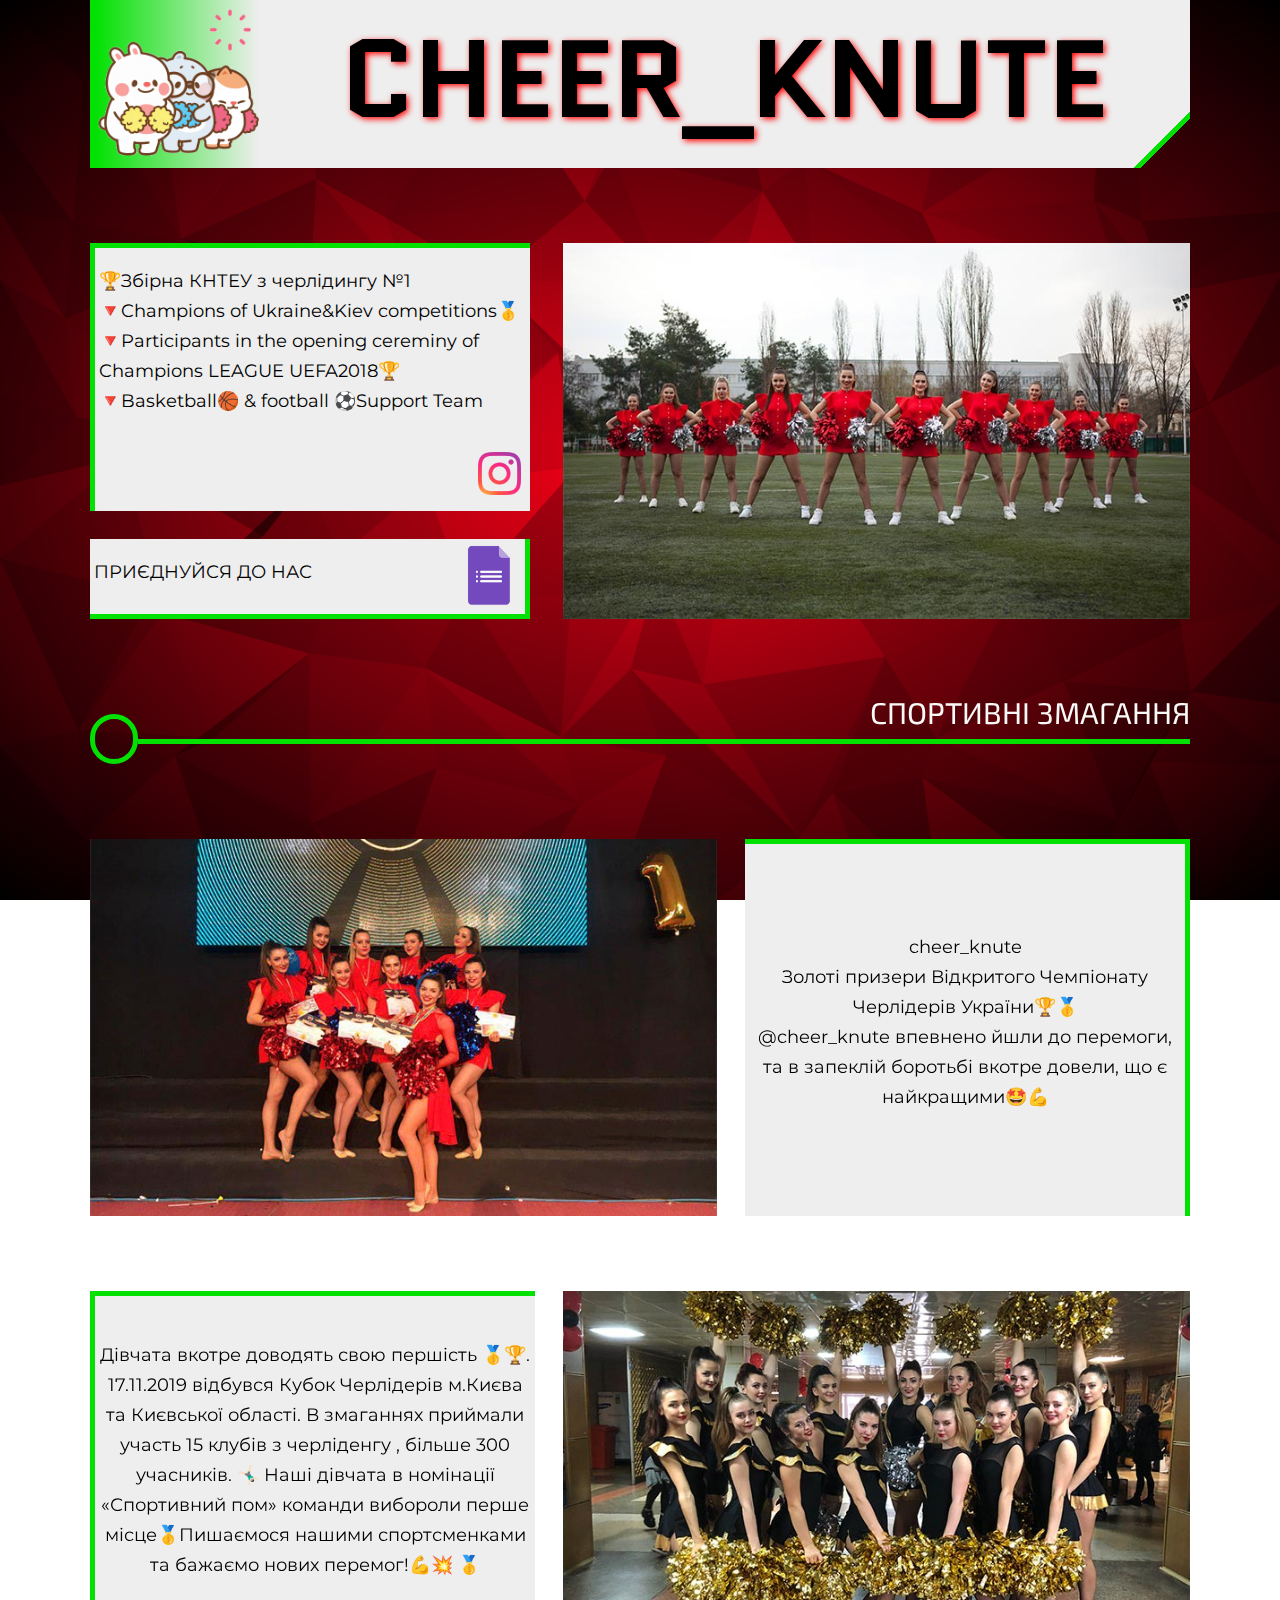
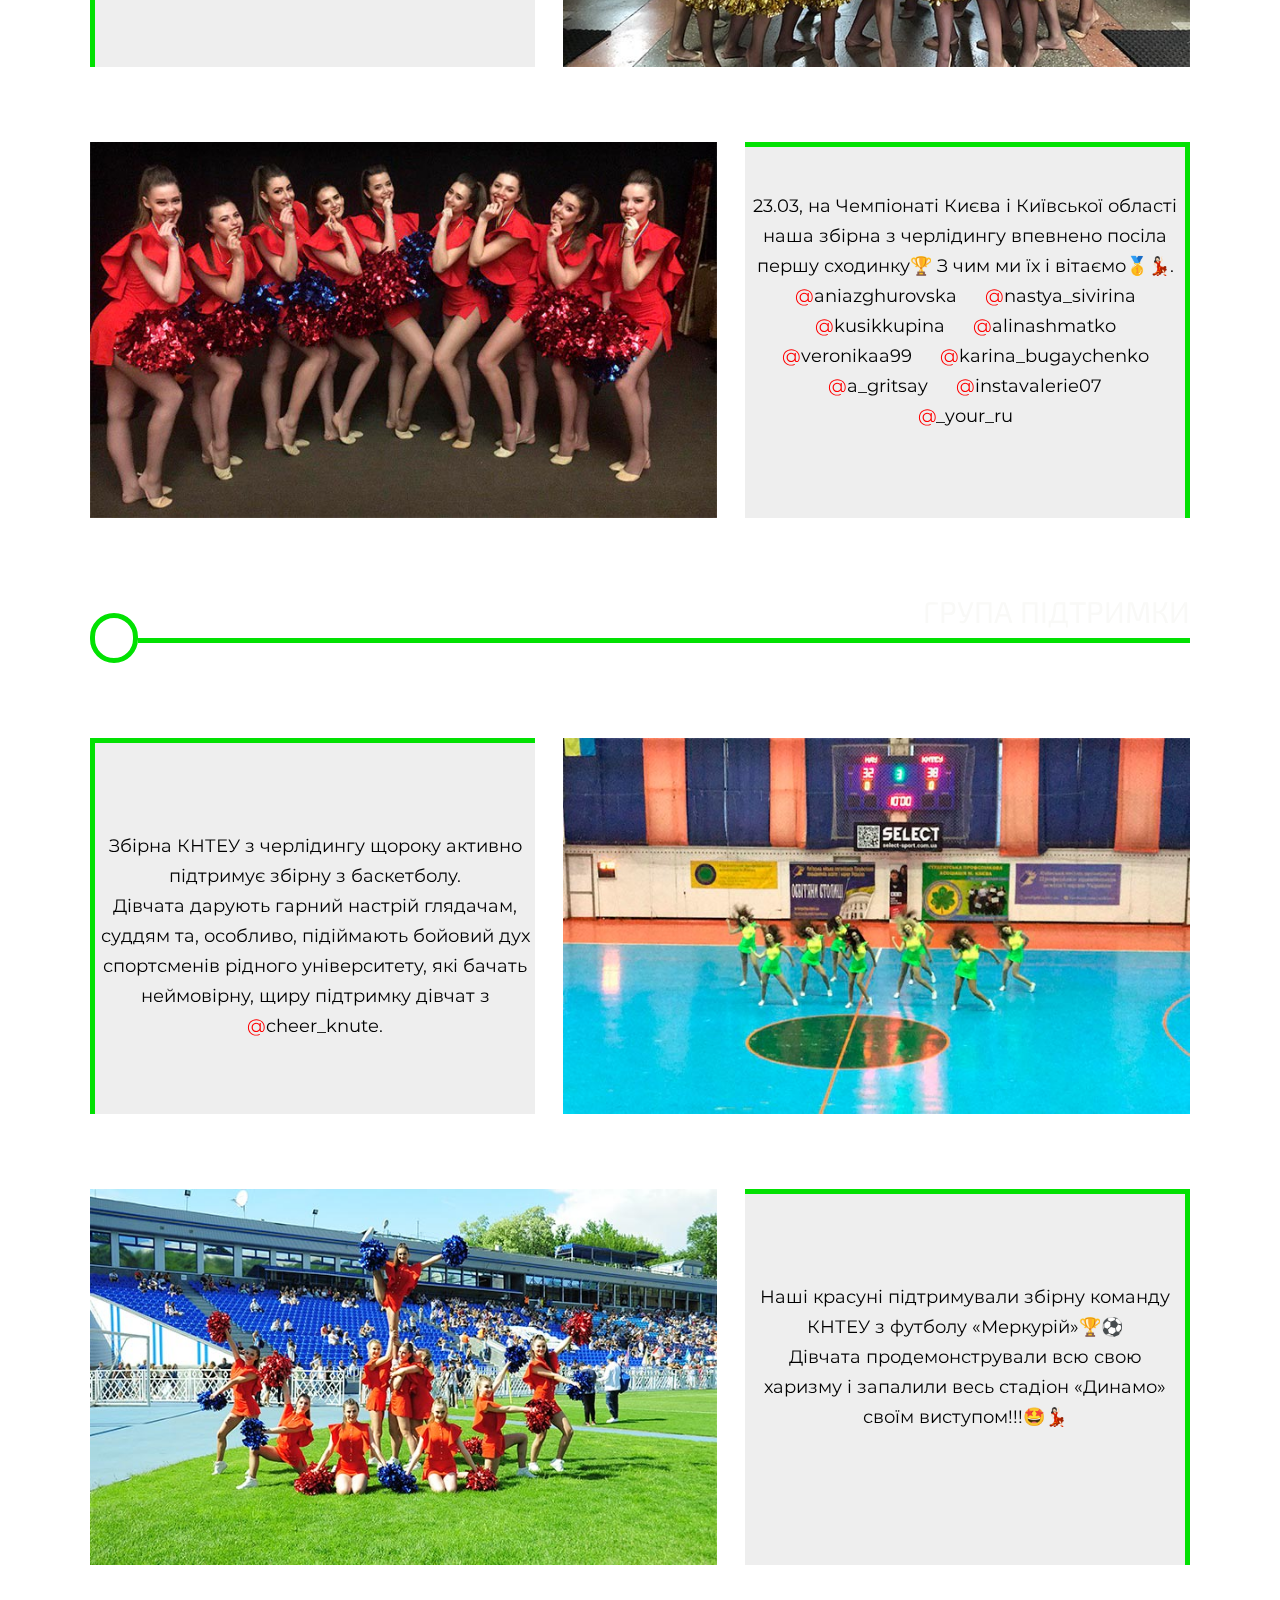
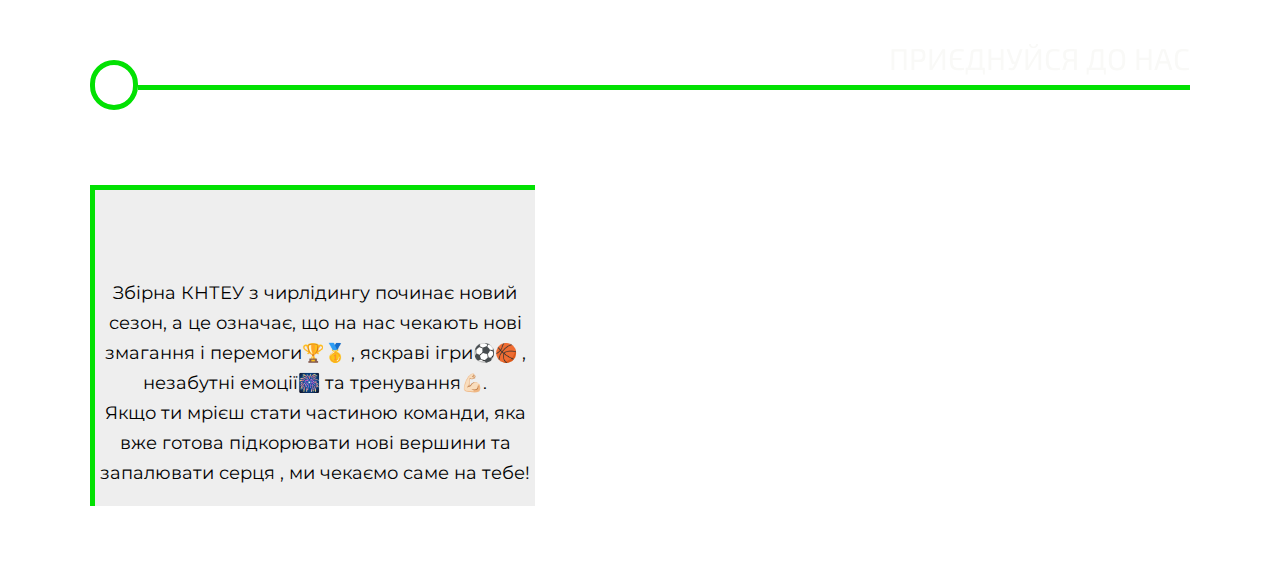
==== index.html @ d13c8599 "Update index.html" ====
<!DOCTYPE html>
<html lang="en">
<head>
	<meta charset="UTF-8">
	<meta name="google-site-verification" content="HFMZKlzNAzBSBNCeqhOWBqwsbDBRhV1eK3g7vl7eB6w" />
	<meta name="viewport" content="width=device-width" initial-scale=1.0 />
	<title> CHEER_KNUTE , черлідінг , група підтримки</title>
	<meta name="description" content="черлідінг,збірна команда з черлідингу, група підтримки, чемпіони України, вступ, набір в команду, навчання,сборная команда по черлидингу , группа поддержки , чемпионы украины , КНТЕУ , вступление , набор в команду , обучение">
	<link href="https://fonts.googleapis.com/css?family=Exo+2&display=swap" rel="stylesheet">
	<link href="https://fonts.googleapis.com/css?family=Quantico&display=swap" rel="stylesheet">
	<link href="https://fonts.googleapis.com/css?family=Montserrat&display=swap" rel="stylesheet">
	<link rel="shortcut icon" href="img/ico/1.ico" type="image/x-icon">
	<link rel="stylesheet" href="css/main.css">
	<script type="text/javascript" src="https://cdnjs.cloudflare.com/ajax/libs/jquery/3.4.1/jquery.min.js"></script>
        <script type="text/javascript" src="js/background.js" ></script>
</head>
<body>
	<div id="bg"></div>
	<div id="page-wrapper">	
		<div class="head b1">
			<div class="gif ">
				<img src="img/1/1.gif">
				<div class="test"  id="del">
					<img class="s_gif" src="img/1/2.gif">
					<div class="test2">
						<img class="s_gif2" src="img/1/3.gif">
						<div class="test3">
							<img class="s_gif3" src="img/1/4.gif">
							<div class="test4">
								<img class="s_gif4" src="img/1/5.gif">
								<div class="test5">
									<img class="s_gif5" src="img/1/6.gif">
									<div class="test6">
										<img class="s_gif6" onmouseover="win()" src="img/1/7.gif">
										<img class="s_gif7" src="img/1/1.png">
									</div>	
								</div>	
							</div>						
						</div>	
					</div>				
				</div>
			</div>
			<div class="logo ">
				<h1 class="log1">CHEER_KNUTE</h1>
			</div>
			<ul class="menu">
				<div class="men">
					<li><a href="#cheer">спортивні змагання</a></li>
				</div>
				<div class="men">
					<li><a href="#support">група підтримки</a></li>
				</div>
				<li><a href="photo.html">фото</a></li>
				<li><a href="video.html">відео</a></li>
				<li><a href="https://docs.google.com/forms/d/1g0aEWINcDtDyOgfII93LavyBerxRmYDkwA7ULFtMMhE/viewform?pli=1&edit_requested=true','_blank">приєднатися</a></li>
				<li>&#8195;&#8195;</li>
			</ul>
		</div>
		<div class="block1 b1 m1">
			<div class="insta b2"> 
				<div class="insta1 left" onclick="window.open('https://www.instagram.com/cheer_knute/','_blank')">
					<p class="text" style="text-align: left;">
						🏆Збірна КНТЕУ з черлідингу №1<br>
						🔻Champions of Ukraine&Kiev competitions🥇<br>
						🔻Participants in the opening cereminy of Champions LEAGUE UEFA2018🏆<br>
						🔻Basketball🏀 & football ⚽️Support Team<br>
					</p>
					<img class="insta_ico" src="img/ico/insta.ico">		
				</div>
				<div class="Join right1" onclick="window.open('https://docs.google.com/forms/d/1g0aEWINcDtDyOgfII93LavyBerxRmYDkwA7ULFtMMhE/viewform?pli=1&edit_requested=true','_blank')">
					<p class="text">
						ПРИЄДНУЙСЯ ДО НАС
					</p>
					<img class="google_ico" src="img/ico/google_form.ico">	
				</div>
			</div>
			<div class="wrapper">
				<ul id="sb-slider1"  class="sb-slider">
					<li>
						<img src="img/2/1-min.jpg" />
					</li>
					<li>
						<img src="img/2/2-min.jpg" />
					</li>
					<li>
						<img src="img/2/3-min.jpg" />
					</li>
					<li>
						<img src="img/2/4-min.jpg" />
					</li>
					<li>
						<img src="img/2/5-min.jpg" />
					</li>
				</ul>
			</div>
		</div>
		<div class="line b1 " id="cheer">
			<div class="circle"></div>
			<div class="line1">спортивні змагання</div>
		</div>
		<div class="block2 b1 m1">			
			<div class="wrapper">
				<ul id="sb-slider2" class="sb-slider">
					<li>
						<img src="img/3/1-min.jpg" />
					</li>
					<li>
						<img src="img/3/2-min.jpg" />
					</li>
					<li>
						<img src="img/3/3-min.jpg" />
					</li>					
				</ul>
			</div>
			<div class="Ukraine b2 right">
				<p class="text">
					cheer_knute<br>
					Золоті призери Відкритого Чемпіонату Черлідерів України🏆🥇<br>
					@cheer_knute впевнено йшли до перемоги, та в запеклій 
					боротьбі вкотре довели, що є найкращими🤩💪
				</p>
			</div>
		</div>
		<div class="block3 b1 m1">
			<div class="Kyiv b2 left">
				<p class="text">
					Дівчата вкотре доводять свою першість 🥇🏆.
					17.11.2019 відбувся Кубок Черлідерів м.Києва 
					та Києвської області. В змаганнях приймали участь 
					15 клубів з черліденгу , більше 300 учасників. 🤸🏻‍♂️
					Наші дівчата в номінації «Спортивний пом» 
					команди вибороли перше місце🥇Пишаємося 
					нашими спортсменками та бажаємо нових перемог!💪💥 🥇
				</p>
			</div>
			<div class="wrapper">
				<ul id="sb-slider3" class="sb-slider">
					<li>
						<img src="img/4/1-min.jpg" />
					</li>
					<li>
						<img src="img/4/2-min.jpg" />
					</li>

				</ul>
			</div>
		</div>
		<div class="block4 b1 m1">		
			<div class="wrapper">
				<ul id="sb-slider4" class="sb-slider">
					<li>
						<img src="img/5/1-min.jpg" />
					</li>
					<li>
						<img src="img/5/2-min.jpg" />
					</li>
					<li>
						<img src="img/5/3-min.jpg" />
					</li>	
					<li>
						<img src="img/5/4-min.jpg" />
					</li>					
				</ul>
			</div>
			<div class="Kyiv2 b2 right">
				<p class="text">
					23.03, на Чемпіонаті Києва і Київської області 
					наша збірна з черлідингу впевнено посіла
					першу сходинку🏆 З чим ми їх і вітаємо🥇💃🏻.<br>
					<a href="https://www.instagram.com/aniazghurovska/"target="_blank"><span class="sp_red">@</span>aniazghurovska</a>	&#8195;	
					<a href="https://www.instagram.com/nastya_sivirina/"target="_blank"><span class="sp_red">@</span>nastya_sivirina</a><br>
					<a href="https://www.instagram.com/kusikkupina/"target="_blank"><span class="sp_red">@</span>kusikkupina</a>	&#8195;	
					<a href="https://www.instagram.com/alinashmatko/"target="_blank"><span class="sp_red">@</span>alinashmatko</a><br>
					<a href="https://www.instagram.com/veronikaa99/"target="_blank"><span class="sp_red">@</span>veronikaa99</a>	&#8195;	
					<a href="https://www.instagram.com/karina_bugaychenko/"target="_blank"><span class="sp_red">@</span>karina_bugaychenko</a><br>
					<a href="https://www.instagram.com/a_gritsay/"target="_blank"><span class="sp_red">@</span>a_gritsay</a>	&#8195;
					<a href="https://www.instagram.com/instavalerie07/"target="_blank"><span class="sp_red">@</span>instavalerie07</a><br>
					<a href="https://www.instagram.com/_your_ru/"target="_blank"><span class="sp_red">@</span>_your_ru</a> 
				</p>
			</div>
		</div>
		<div class="line b1" id="support">
			<div class="circle"></div>
			<div class="line1">ГРУПА ПІДТРИМКИ</div>
		</div>
		<div class="block5 b1 m1">
			<div class="Support1 b2 left">
				<p class="text">
					Збірна КНТЕУ з черлідингу щороку активно
					підтримує збірну з баскетболу. <br>Дівчата дарують
					гарний настрій глядачам, суддям та, особливо, 
					підіймають бойовий дух спортсменів рідного
					університету, які бачать неймовірну, 
					щиру підтримку дівчат  з <a href="https://www.instagram.com/cheer_knute/"target="_blank"><span class="sp_red">@</span>cheer_knute</a>.
				</p>
			</div>
			<div class="wrapper">
				<ul id="sb-slider5" class="sb-slider">
					<li>
						<img src="img/6/1-min.jpg" />
					</li>
					<li>
						<img src="img/6/2-min.jpg" />
					</li>
					<li>
						<img src="img/6/3-min.jpg" />
					</li>					
				</ul>
			</div>
		</div>
		<div class="block6 b1 m1">		
			<div class="wrapper">
				<ul id="sb-slider6" class="sb-slider">
					<li>
						<img src="img/7/1-min.jpg" />
					</li>
					<li>
						<img src="img/7/2-min.jpg" />
					</li>
					<li>
						<img src="img/7/3-min.jpg" />
					</li>	
					<li>
						<img src="img/7/4-min.jpg" />
					</li>
					<li>
						<img src="img/7/5-min.jpg" />
					</li>				
				</ul>
			</div>
			<div class="Support2 b2 right">
				<p class="text">
					Наші красуні підтримували збірну
					команду КНТЕУ з футболу «Меркурій»🏆⚽️<br>
					Дівчата продемонстрували всю свою
					харизму і запалили весь стадіон «Динамо» 
					своїм виступом!!!🤩💃🏻
				</p>
			</div>
		</div>
		<div class="line b1">
			<div class="circle"></div>
			<div class="line1">ПРИЄДНУЙСЯ ДО НАС</div>
		</div>
		<div class="block7 b1 m1">
			<div class="Join1 b2 left" onclick="window.open('https://docs.google.com/forms/d/1g0aEWINcDtDyOgfII93LavyBerxRmYDkwA7ULFtMMhE/viewform?pli=1&edit_requested=true','_blank')">
				<p class="text">
					Збірна КНТЕУ з чирлідингу починає новий сезон, 
					а це означає, що на нас чекають нові змагання і перемоги🏆🥇 ,
					яскраві ігри⚽️🏀 , незабутні емоції🎆 та тренування💪🏻.<br>
					Якщо ти мрієш стати частиною команди, яка вже готова
					підкорювати нові вершини та запалювати серця ,
					ми чекаємо саме на тебе!
				</p>
			</div>
			<div class="wrapper">
				<ul id="sb-slider7" class="sb-slider">
					<li>
						<img src="img/8/1-min.jpg" />
					</li>
					<li>
						<img src="img/8/2-min.jpg" />
					</li>
					<li>
						<img src="img/8/3-min.jpg" />
					</li>	
					<li>
						<img src="img/8/4-min.jpg" />
					</li>
					<li>
						<img src="img/8/5-min.jpg" />
					</li>				
				</ul>
			</div>
		</div>	
	</div>		
	<script type="text/javascript" src="js/modernizr.custom.46884.js"></script>
	<script type="text/javascript" src="js/jquery.slicebox.js"></script>
	<script src="js/main.js"></script>
	<script type="text/javascript">
										$(document).ready(function(){
											$(".men").on("click","a", function (event) {
												event.preventDefault();
												var id  = $(this).attr('href'),
												top = $(id).offset().top;
												$('body,html').animate({scrollTop: top}, 1000);
											});
										});
									</script>
       <script type="text/javascript">
		var del = document.getElementById("del");
		if(document.documentElement.clientWidth<1000){		
			del.parentNode.removeChild(del);
		}
		window.onresize = function(){
			onResize();
			if(document.documentElement.clientWidth<1000){		
				del.parentNode.removeChild(del);
			}
		}
		function win(){
			setTimeout("del.parentNode.removeChild(del)",2500);
		}
	</script>
</body> 
</html>
---- css/main.css ----
.sb-slider{
	margin: 0px auto;
	position: relative;
	overflow: hidden;
	width: 100%;
	list-style-type: none;
	padding: 0;
}
.sb-slider li{
	margin: 0;
	padding: 0;
	display: none;
}
.sb-slider img {
	max-width: 100%;
	display: block;
}
.sb-perspective {
	position: relative;
}
.sb-perspective > div {
	position: absolute;
	-webkit-transform-style: preserve-3d;
	-moz-transform-style: preserve-3d;
	-o-transform-style: preserve-3d;
	-ms-transform-style: preserve-3d;
	transform-style: preserve-3d;
	
}
.sb-side {
	margin: 0;
	display: block;
	position: absolute;
	-webkit-transform-style: preserve-3d;
	-moz-transform-style: preserve-3d;
	-o-transform-style: preserve-3d;
	-ms-transform-style: preserve-3d;
	transform-style: preserve-3d;
}

body,html{
	padding: 0;
	margin: 0;
	scroll-behavior: smooth; 
	user-select: none;
}
#bg{
	z-index: 1;
	position: fixed;
	height: 100vh;
	background: -webkit-radial-gradient(center, ellipse, #fb0018 0%, #000 100%);
	background: radial-gradient(ellipse at center, #fb0018 0%, #000 100%);
	overflow: hidden;
}
#page-wrapper{
	position: relative;
	z-index: 2;
	margin: 0 auto;
	width: 100%;
	max-width: 1100px;	
}
.head{
	position: relative;
}
.menu {
	line-height: 10px;
	display: flex;
	justify-content:space-around;
	align-items: center;
	background:linear-gradient(-45deg, transparent 35px,#02e102 35px, #02e102 40px, #eee 0);
	border-left: 5px solid #02e102;
	position: absolute;
	visibility:hidden;
	left: 0;
	top: 94%;
	opacity: 0;
	z-index: 5;
	width: 96%;
	height: 35px;
	transform: perspective(600px) rotateX(-90deg);
	transform-origin: 0% 0%;
	transition: .5s ease-in-out;
}
.menu a{
	text-transform: uppercase;
	font-family: 'Exo 2', bold;
	font-size: 20px;
	background-image: linear-gradient(currentColor, currentColor);
	background-position: 0% 100%;
	background-repeat: no-repeat;
	background-size: 0% 2px;
	transition: background-size .4s;
}
.menu a:hover,.menu a:focus{
	color: red;
	background-size: 100% 2px;
}
.head:hover .menu ,.head:focus .menu{
	visibility: visible;
	opacity: 1;
	transform: perspective(600px) rotateX(0deg);
}
.b1{
	display: flex;
	justify-content: space-between;
	margin-bottom: 75px;
}
.b2{
	background-color: #eee;
	width: 40%;
}
.wrapper{
	width: 57%;
}
.gif{
	position: relative;
	width: 15%;
	background:linear-gradient(90deg, #02e102, #eee);
	border-left: 5px solid #02e102;
}
.gif img{
	width: 100%;
}
.s_gif7{
	z-index: 10;
	top: -100%;
	left: 275%; 
	position: absolute;
	transform: scale(0.0);
	transition: 0.5s ease;
}
.s_gif{
	top:-100%;
	left: 75%; 
}
.s_gif2{
	top:3%;
	left: 330%; 
}
.s_gif3{
	top:40%;
	left: 550%; 
}
.s_gif4{
	top:32%;
	left: 200%; 
}
.s_gif5{
	z-index: 0;
	top:-5%;
	left: 465%; 
}
.s_gif6{
	top:-18%;
	left: 170%; 
}
.s_gif,.s_gif2,.s_gif3,.s_gif4,.s_gif5,.s_gif6{
	position: absolute;
	transform: scale(0.0);
	transition: 0.25s ease;
}
.test6:hover .s_gif7 {
	transform: scale(2);
	top: 100%;
	left: 275%; 
}
.test5:hover .s_gif6 {
	transform: scale(0.25);
}
.test4:hover .s_gif5 {
	transform: scale(0.4);
}
.test3:hover .s_gif4 {
	transform: scale(0.5);
}
.test2:hover .s_gif3 {
	transform: scale(0.7);
}
.test:hover .s_gif2 {
	transform: scale(0.6);
}
.gif:hover .s_gif {
	transform: scale(0.6);
	top:10%;
}
.log1{
	text-shadow: 2px 2px 6px red;
}
.logo{
	
	width: 85%;
	text-align: center;
	background:linear-gradient(-45deg, transparent 35px,#02e102 35px, #02e102 40px, #eee 0);
}
.logo h1{
	font-family: 'Quantico', bold;
	font-size: 110px;
	margin-top: 0pt;
	margin-bottom: 0pt;
}
.circle{
	margin-top: 20px;
	width: 40px;
	height: 40px;
	border-radius: 50px;
	border: 5px solid #02e102; 
}
.line1{
	text-transform: uppercase;
	text-align: right;
	font-family: 'Exo 2', medium;
	color: #f9f9f7;
	font-size: 30px;
	width: 100%;
	margin-bottom: 20px;
	border-bottom: 5px solid #02e102;
}
.insta{
	background-color: transparent;
	display: flex;
	flex-direction: column;
	justify-content: space-between;
	max-height: 376px;
}
.insta1{
	background-color: #eee;
	height: 70%;
}
.Join{
	background-color: #eee;
	height: 20%;
	display: flex;
	justify-content: space-between;
}
.Join:hover , .Join1:hover{
	cursor: url('../img/ico/1.png'),pointer;
}
.Join1,.Join,.insta1{
	cursor: pointer;
	position: relative;
}
.Join:after{
	content: '';
	position: absolute;
	border-bottom: 5px solid red;
	bottom: -5px;
	left: 0;
	right: 100%;
	transition: all 300ms;
}
.Join:hover:after ,.Join:focus:after{
	right: -5px;
}
.Join:before{
	content: '';
	position: absolute;
	border-left: 5px solid red;
	bottom: 100%;
	right: -5px;
	top:0;
	transition: all 300ms;
}
.Join:hover:before,.Join:focus:before{
	bottom: -5px;
}
.insta1:after,.Join1:after{
	content: '';
	position: absolute;
	border-bottom: 5px solid red;
	top: -5px;
	left: 100%;
	right: 0;
	transition: all 300ms;
}
.insta1:hover:after ,.insta1:focus:after,.Join1:hover:after,.Join1:focus:after{
	left: -5px;
}
.insta1:before,.Join1:before{
	content: '';
	position: absolute;
	border-left: 5px solid red;
	bottom: 0;
	left: -5px;
	top: 100%;
	transition: all 300ms;
}
.insta1:hover:before,.insta1:focus:before,.Join1:hover:before,.Join1:focus:before{
	top: -5px;
}
.left{
	border-top: 5px solid #02e102;
	border-left: 5px solid #02e102;
}
.right{
	border-top: 5px solid #02e102;
	border-right: 5px solid #02e102;
}
.right1{
	border-bottom: 5px solid #02e102;
	border-right: 5px solid #02e102;
}
.insta_ico{
	width: 10%;
	float: right;
	margin-top: 4%;
	margin-right: 2%;
}
.google_ico{
	width: 16%;
}
.Ukraine p,.Support1 p,.Support2 p,.Join1 p{
	margin-top: 20%;
}
.Kyiv2 p,.Kyiv p{
	margin-top: 10%;
}
.text{
	font-family: 'Montserrat' ,regular;
	font-size: 18px;
	line-height: 30px;
	margin-left: 1%;
	margin-right: 1%;
	text-align: center;
}
a{
	text-decoration: none;
	color: black;

}
a:hover,a:focus,.sp_red{
	color: red;
	background-size: 100% 1px;
}
ul {
	list-style: none; 
	margin-left: 0px;
	padding-left: 0px;
}
/*--------------photo----------------*/
.ph_top {
	margin-bottom: 40px;
}
.ph1 {
	display: flex;
	top: -35px;
}
.ph1 a{
	text-transform: uppercase;
	font-family: 'Exo 2', medium;
	color: #f9f9f7;
	font-size: 20px;
	background-image: linear-gradient(#02e102, #02e102);
	background-position: 0% 100%;
	background-repeat: no-repeat;
	background-size: 0% 2px;
	transition: background-size .4s;
}
.ph1 li{
	margin-right: 50px;
}
.ph1 a:hover,.ph1 a:focus{
	background-size: 100% 2px;
}
.full {
	position: fixed;
	left: 0;
	top: 0;
	width: 100%;
	height: 100%;
	z-index: 1;
}
.full .content {
	background-color: rgba(0,0,0,0.75) !important;
	height: 100%;
	width: 100%;
	display: flex;
}
.full .content img {
	left: 50%;
	transform: translate3d(0, 0, 0);
	animation: zoomin 1s ease;
	max-width: 100%;
	max-height: 75%;
	margin: auto;
}
.gallery {
	margin-bottom: 50px;
	display: grid;
	grid-column-gap: 8px;
	grid-row-gap: 8px;
	grid-template-columns: repeat(auto-fill, minmax(250px, 1fr));
}
.gallery img {
	transform: skew(-10deg);
	max-width: 100%;
	box-shadow: 0 0 16px #333;
	transition: all 1.5s ease;
}
.gallery img:hover,.gallery img:focus {
	box-shadow: 0 0 32px #333;
}
.gallery .content {
	padding: 4px;
}
.gallery .gallery-item {
	transition: grid-row-start 300ms linear;
	transition: transform 300ms ease;
	transition: all 0.25s ease;
	cursor: pointer;
}
.gallery .gallery-item:hover,.gallery .gallery-item:focus {
	transform: scale(1.1);
}
@media (max-width: 600px) {
	.gallery {
		grid-template-columns: repeat(auto-fill, minmax(40%, 1fr));
	}
}
@media (max-width: 400px) {
	.gallery .gallery-item:hover,.gallery .gallery-item:focus {
		transform: scale(1.0);
	}
	.gallery {
		grid-template-columns: repeat(auto-fill, minmax(50%, 1fr));
	}
	.gallery img {
		transform: skew(0deg);
	}
}
@keyframes zoomin {
	0% {
		max-width: 30%;
		transform: rotate(0deg);
		filter: blur(10px);
	}
	100% {
		max-width: 100%;
		transform: rotate(360deg);
	}
}
/*////////////////video//////////////////////*/

.gall{
	display: grid;
	grid-template-columns: 45% 45%;
	grid-column-gap: 9%;
	grid-row-gap: 9%;
	margin-bottom: 10%;
	margin-top: 9%;
}
.vid{
	margin-left: 2%;
	margin-right: 2%;
	width: 100%;
	position: relative;
}
.vid:before{
	content: '';
	position: absolute;
	background: #02e102;
	top: 1%;
	bottom: 1%;
	left: 0%;
	right: 0%;
	z-index: -1;
	transform: skew(2deg,2deg);
	transition: 0.25s ease;
}
.vid:hover:before,.vid:focus:before{
	top: -0.5%;
	bottom: -0.5%;
	left: -0.5%;
	right: -0.5%;
}
#bc_video{
	position: fixed;
	top:0;
	left: 0;
	z-index: 10;
	visibility: hidden;
	opacity: 0;
	width: 100vw;
	height: 100vh;
	background: rgb(0,0,0,.8);
	display: flex;
	justify-content: center;
	align-items: center;
	transition: 0.3s ease;
}
#bc_video video{
	width: 65vw;
	outline:none;
}
.pct{
	position: absolute;
	z-index: 4;
	top: 0%;
	left: 80%;
	width: 15%;
	opacity: 0;
	transform: scale(0,0);
	transition: 0.25s ease;
}
.vid:hover .pct,.vid:focus .pct{
	top: 0%;
	left:0%;
	transform:scale(1,1);
	opacity: 1;
}
.bc_post{
	position: absolute;
	top:0;
	left: 0;
	width: 100%;
	height: 100%;
	z-index: 3;
	background:linear-gradient(15deg ,#000 1vmax,transparent);
}
.dis{
	text-shadow: 0px 0px 5px #000;
	z-index: 4;
	margin-left: 1vmax;
	color: #02e102;
	text-transform: uppercase;
	font-family: 'Exo 2', bold;
	font-size: 24px;
	white-space: nowrap; 
	position: absolute;
	top:85%;
	text-align: left;
	transition: 0.25s ease;
	opacity: 1;
}
.vid:hover .dis,.vid:focus .dis{
	opacity: 0;
	top:0%;
}
.vid:hover .dis1,.vid:focus .dis1{
	opacity: 1;
	top:40%;
}
.dis1{
	opacity: 0;
	z-index: 4;
	margin-left: 1vmax;
	color: #02e102;
	text-transform: uppercase;
	font-family: 'Exo 2', bold;
	font-size: 36px;
	white-space: pre-line; 
	position: absolute;
	width: 95%;
	top:0%;
	text-align: center;
	transition: 0.25s ease;
}
.post{
	display: block;
	width: 100%;
}
.shd{
	width: 100%;
	height: 100%;
	background:rgb(0,0,0,.0);
	transition: 0.25s ease;
}
.vid:hover .shd,.vid:focus .shd{
	background:rgb(0,0,0,.7);
}

/*--------------------------------*/
@media (max-width: 1100px) {
	#page-wrapper{
		margin: 0 auto;
		width: 96%;
	}
	.logo h1{
		font-size: 100px;
	}
	.text{
		font-size: 16px;
	}
	.Ukraine p,.Support1 p,.Support2 p,.Join1 p {
		margin-top: 16%;
	}
	.insta_ico{
		width: 10%;
		float: right;
		margin-top: 2%;
		margin-right: 2%;
	}
	
	.menu a{
		font-size: 19px;
	}
	.ph1 {
		top: -30px;
	}
}
@media (max-width: 1020px) {
	.dis{
		font-size: 130%;
	}
	.ph1 li{
		margin-right: 45px;
	}
	.logo h1{
		font-size: 10vw;
	}
	.text{
		font-size: 12px;
	}
	.Ukraine p,.Support1 p,.Support2 p {
		margin-top: 10%;
	}
	.Join1 p {
		margin-top: 10%;
	}
	.insta_ico{
		width: 8%;
		float: right;
		margin-top: -8%;
	}
	.Kyiv2 p,.Kyiv p{
		margin-top: 5%;
	}
	.insta{
		height:auto;
	}
	.menu a{
		font-size: 18px;
	}
	.menu{
		width: 95%;
	}
}
@media (max-width: 920px) {
	.dis{
		font-size: 120%;
	}
	.dis1{
		font-size: 180%;
	}
	.menu{
		visibility: visible;
		opacity: 1;
		transform: perspective(600px) rotateX(0deg);
	}
	.menu a{
		font-size: 18px;
	}
}
@media (max-width: 820px) {
	.menu{
		width: 94%;
	}
	.dis{
		font-size: 110%;
	}
	.dis1{
		font-size: 160%;
	}

	.ph1 a{
		font-size: 18px;
	}
	.ph1 li{
		margin-right: 35px;
	}
	.insta{
		height:259px;
	}
	.menu a{
		font-size: 16px;
	}
}
@media (max-width: 768px) {
	.menu{
		top: 92%;
		width: 93%;
	}
	.gall{
		grid-template-columns: 85%;
		justify-content: center;
	}
	.dis{
		font-size: 185%;
	}
	.dis1{
		font-size: 250%;
	}
	.ph1 li{
		margin-right: 27px;
	}
	.text{
		font-size: 12px;
	}
	.google_ico{
		width: 10%;
	}
	.m1{
		flex-direction: column;
		margin-bottom: 25px;
	}
	.b2{
		width: 99%;
	}
	.insta{
		width: 100%;
	}
	.insta1,.b2{
		margin-bottom: 25px;
	}
	.wrapper{
		margin-bottom: 25px;
		width: 100%;
	}
	.insta_ico{
		width: 8%;
		float: right;
		margin-bottom: 1%;
		margin-right: 1%;
	}
	.Kyiv2 p,.Kyiv p{
		margin-top: 1%;
	}
	.Ukraine p,.Support1 p,.Support2 p {
		margin-top: 1%;
	}
	.Join1 p {
		margin-top: 1%;
	}
	.right{
		border-bottom:  5px solid #02e102;
		border-top: 0px ;
	}
}
@media (max-width: 650px) {
	.dis{
		font-size: 150%;
	}
	.dis1{
		font-size: 230%;
	}
	.menu{
		top: 88%;
		width: 92%;
	}
	.menu a{
		font-size: 12px;
		margin-right: 10px;
	}
}
@media (max-width: 530px) {
	.dis{
		font-size: 130%;
	}
	.dis1{
		font-size: 210%;
	}
	.menu{
		top: 88%;
		width: 90.5%;
	}
}
@media (max-width: 480px) {
	.dis{
		font-size: 110%;
	}
	.dis1{
		font-size: 190%;
	}
	.ph1 a{
		font-size: 14px;
	}
	.ph1 li{
		margin-right: 20px;
	}
	.menu a{
		font-size: 10px;
	}
	.menu{
		top: 87%;
		width: 90%;
	}
	.logo h1{
		font-size: 8vw;
	}
	.google_ico{
		width: 15%;
	}
	.line1{
		font-size: 20px;
	}
}
@media (max-width: 400px) {

	.dis{
		font-size: 90%;
	}
	.dis1{
		font-size: 150%;
	}
	.menu{
		top: 85%;
		width: 88%;
	}
}
::-webkit-scrollbar{
	width: 10px;
}
::-webkit-scrollbar-thumb{
	background:linear-gradient(transparent,#02e102,transparent);
}
::-webkit-scrollbar-thumb:hover{
	background:linear-gradient(transparent,red,transparent);
}
@media only screen and (-webkit-max-device-pixel-ratio: 0.75){
   .gif:hover .s_gif {
	transform: scale(0.0);
}
}
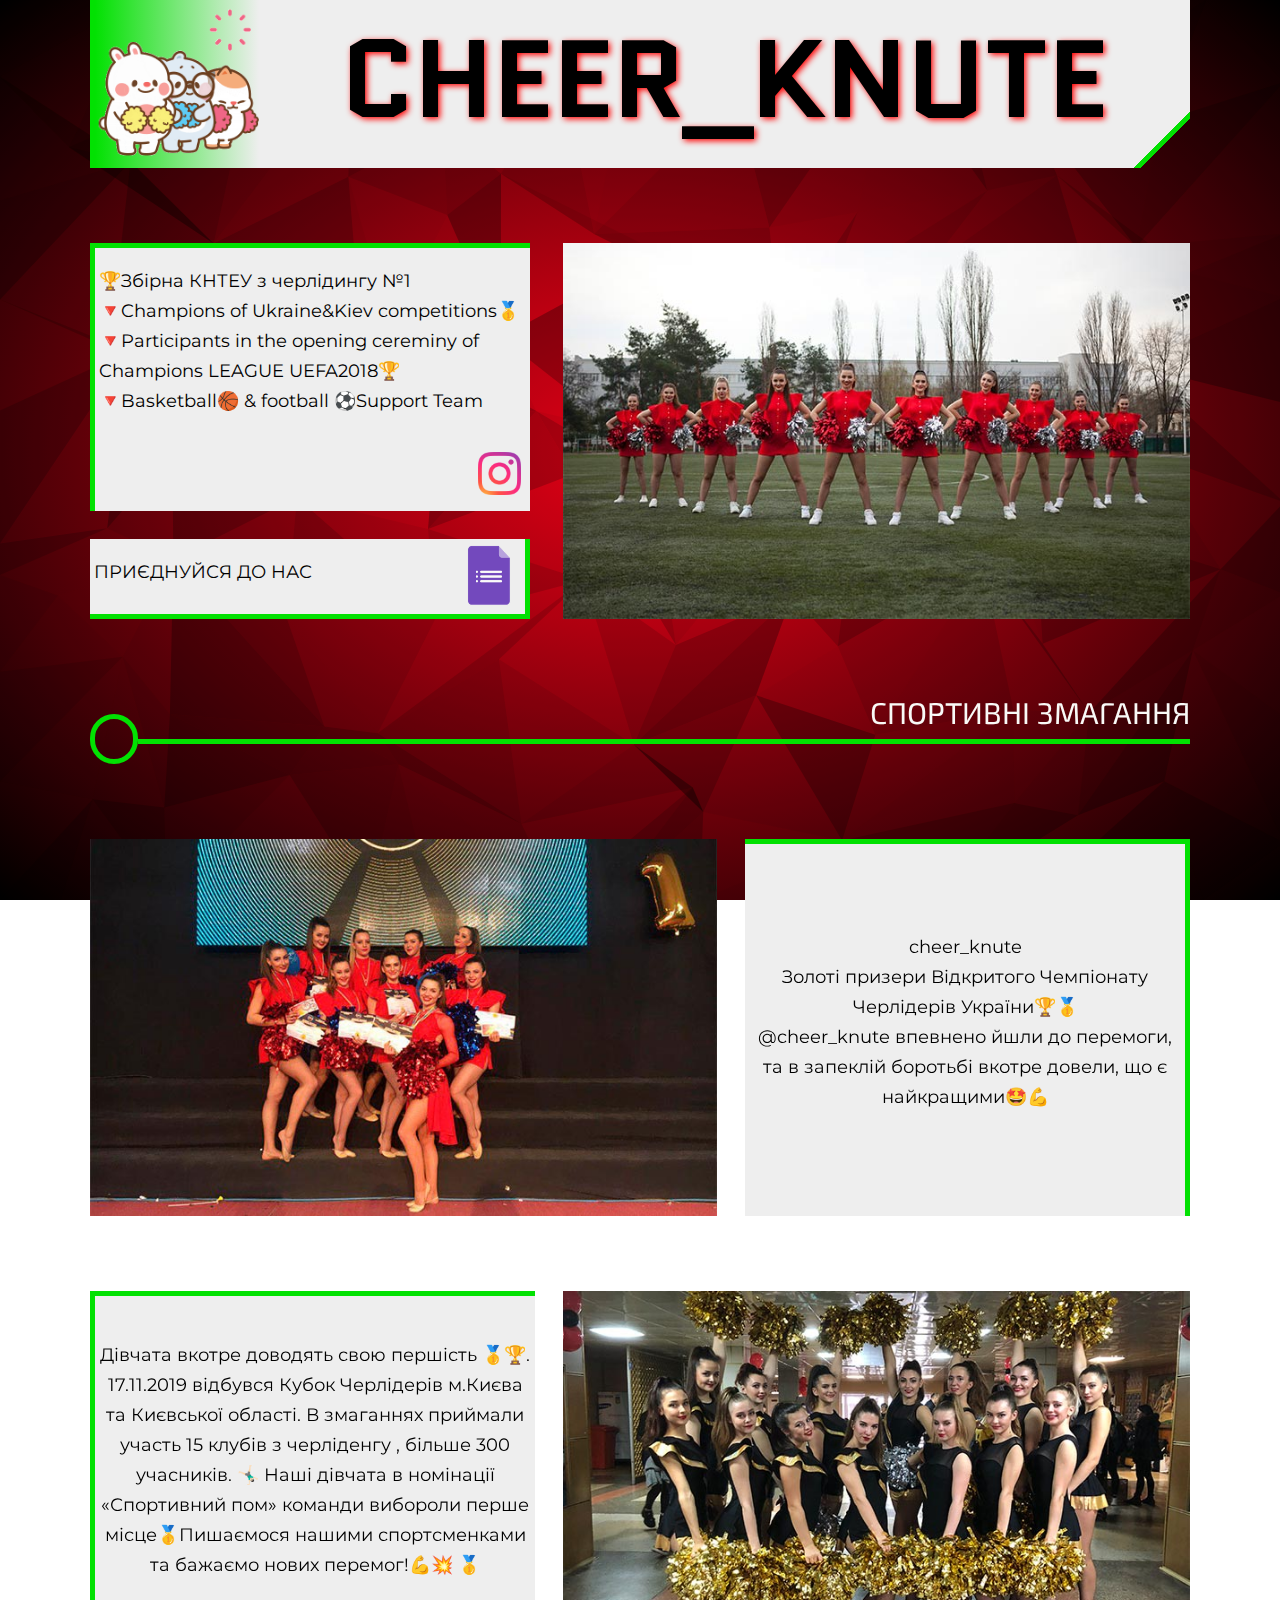
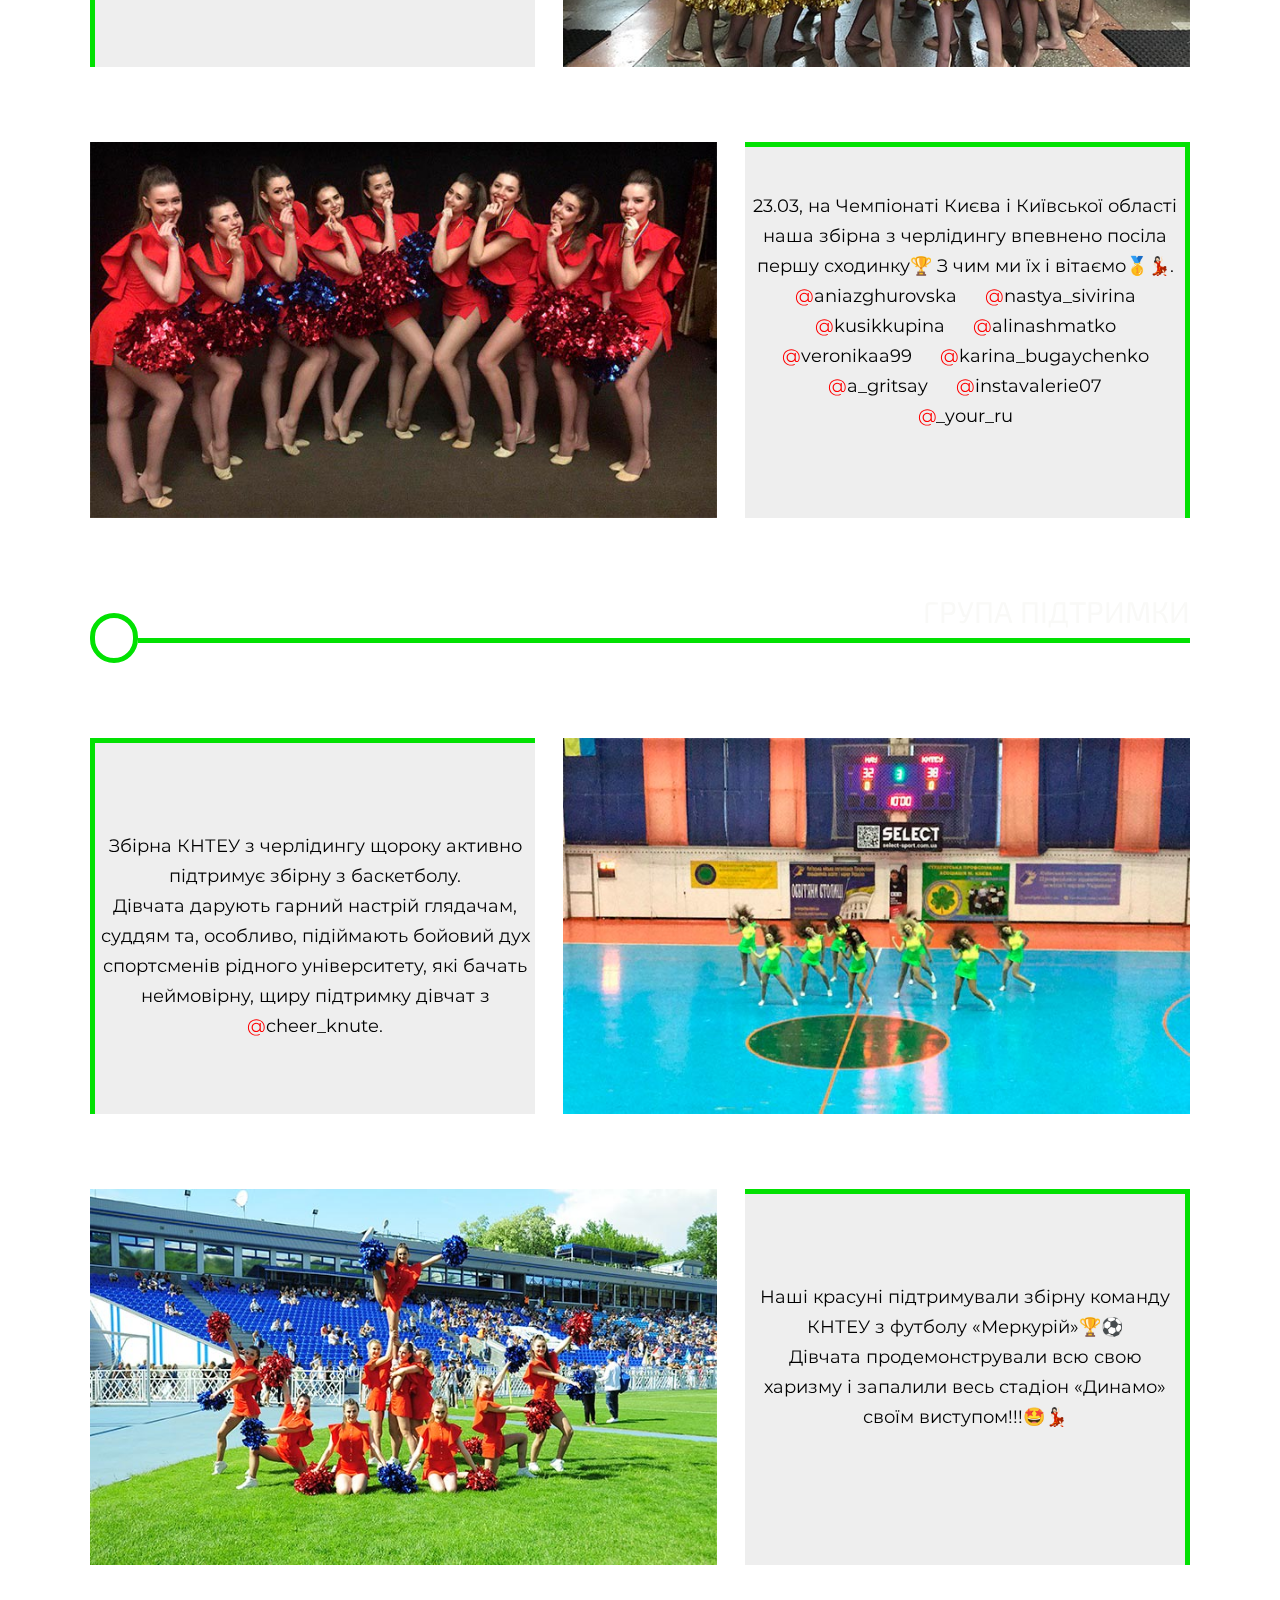
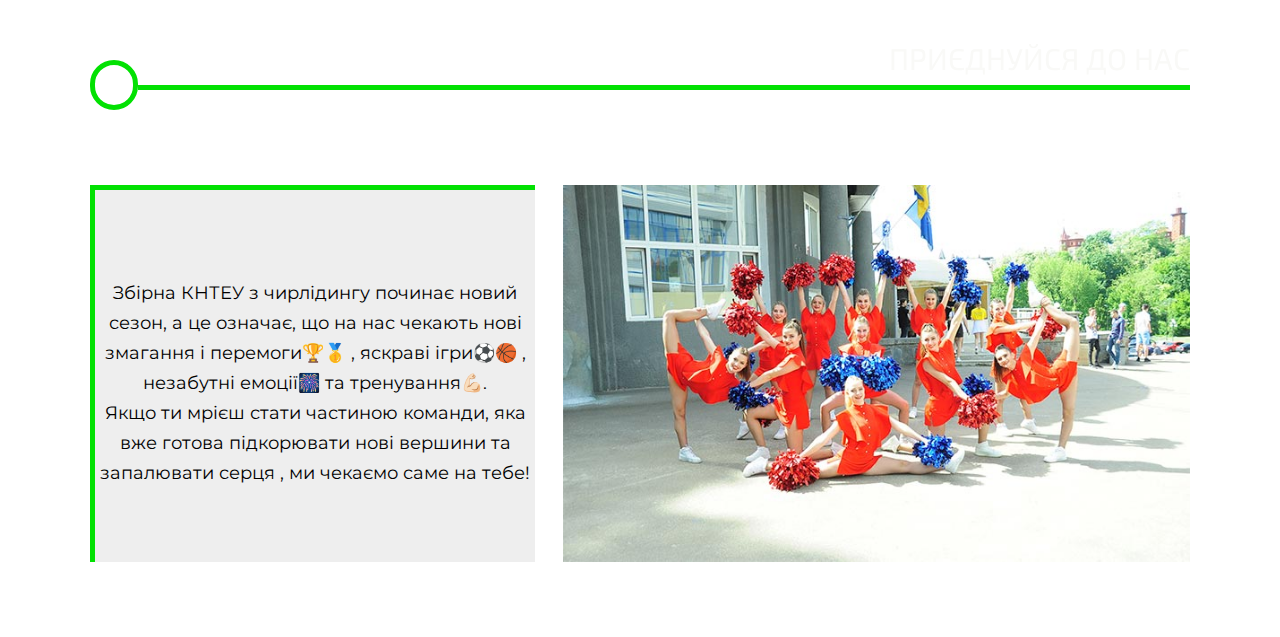
==== commit 74e5380e: "Update index.html" ====
--- a/index.html
+++ b/index.html
@@ -280,10 +280,13 @@
 	<script type="text/javascript">
 										$(document).ready(function(){
 											$(".men").on("click","a", function (event) {
-												event.preventDefault();
-												var id  = $(this).attr('href'),
-												top = $(id).offset().top;
-												$('body,html').animate({scrollTop: top}, 1000);
+												if(document.documentElement.clientWidth > 800){
+					event.preventDefault();
+					var id  = $(this).attr('href'),
+					top = $(id).offset().top;
+					
+					$('body,html').animate({scrollTop: top}, 1000);
+				}	
 											});
 										});
 									</script>
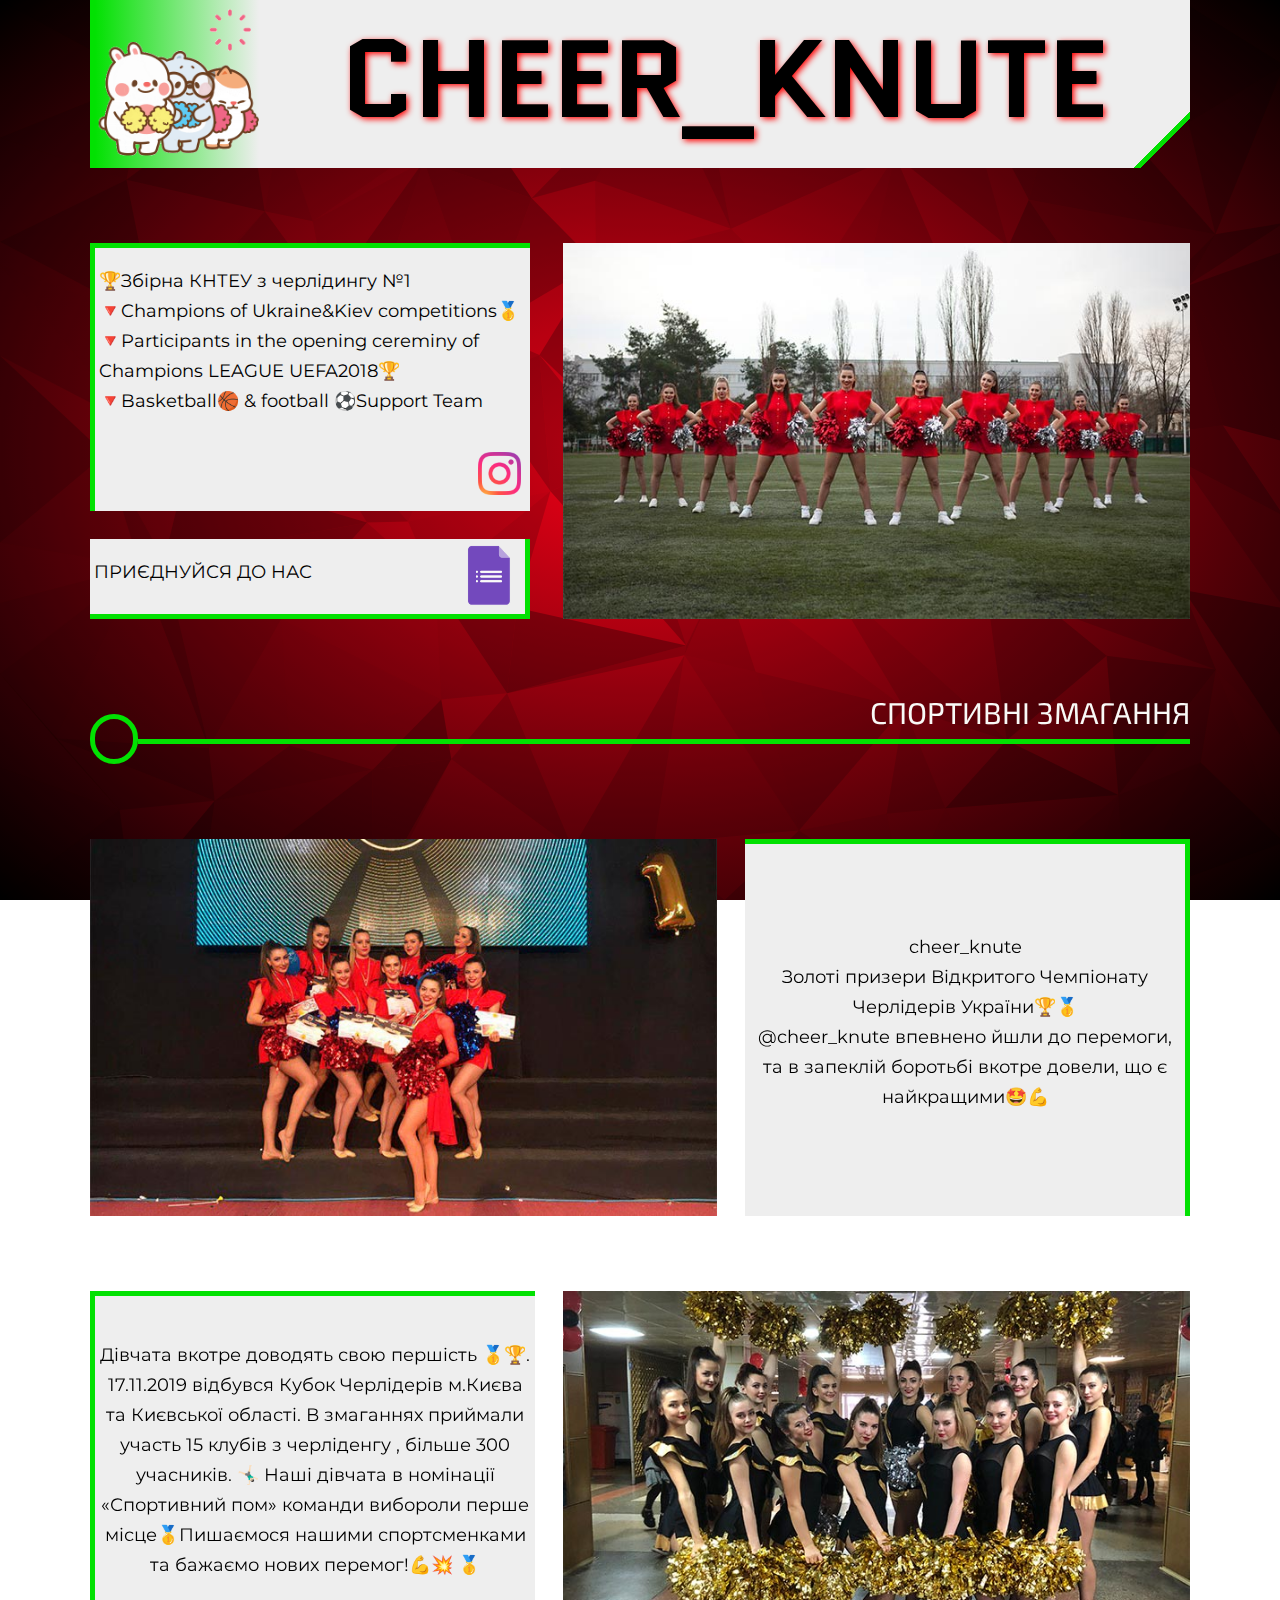
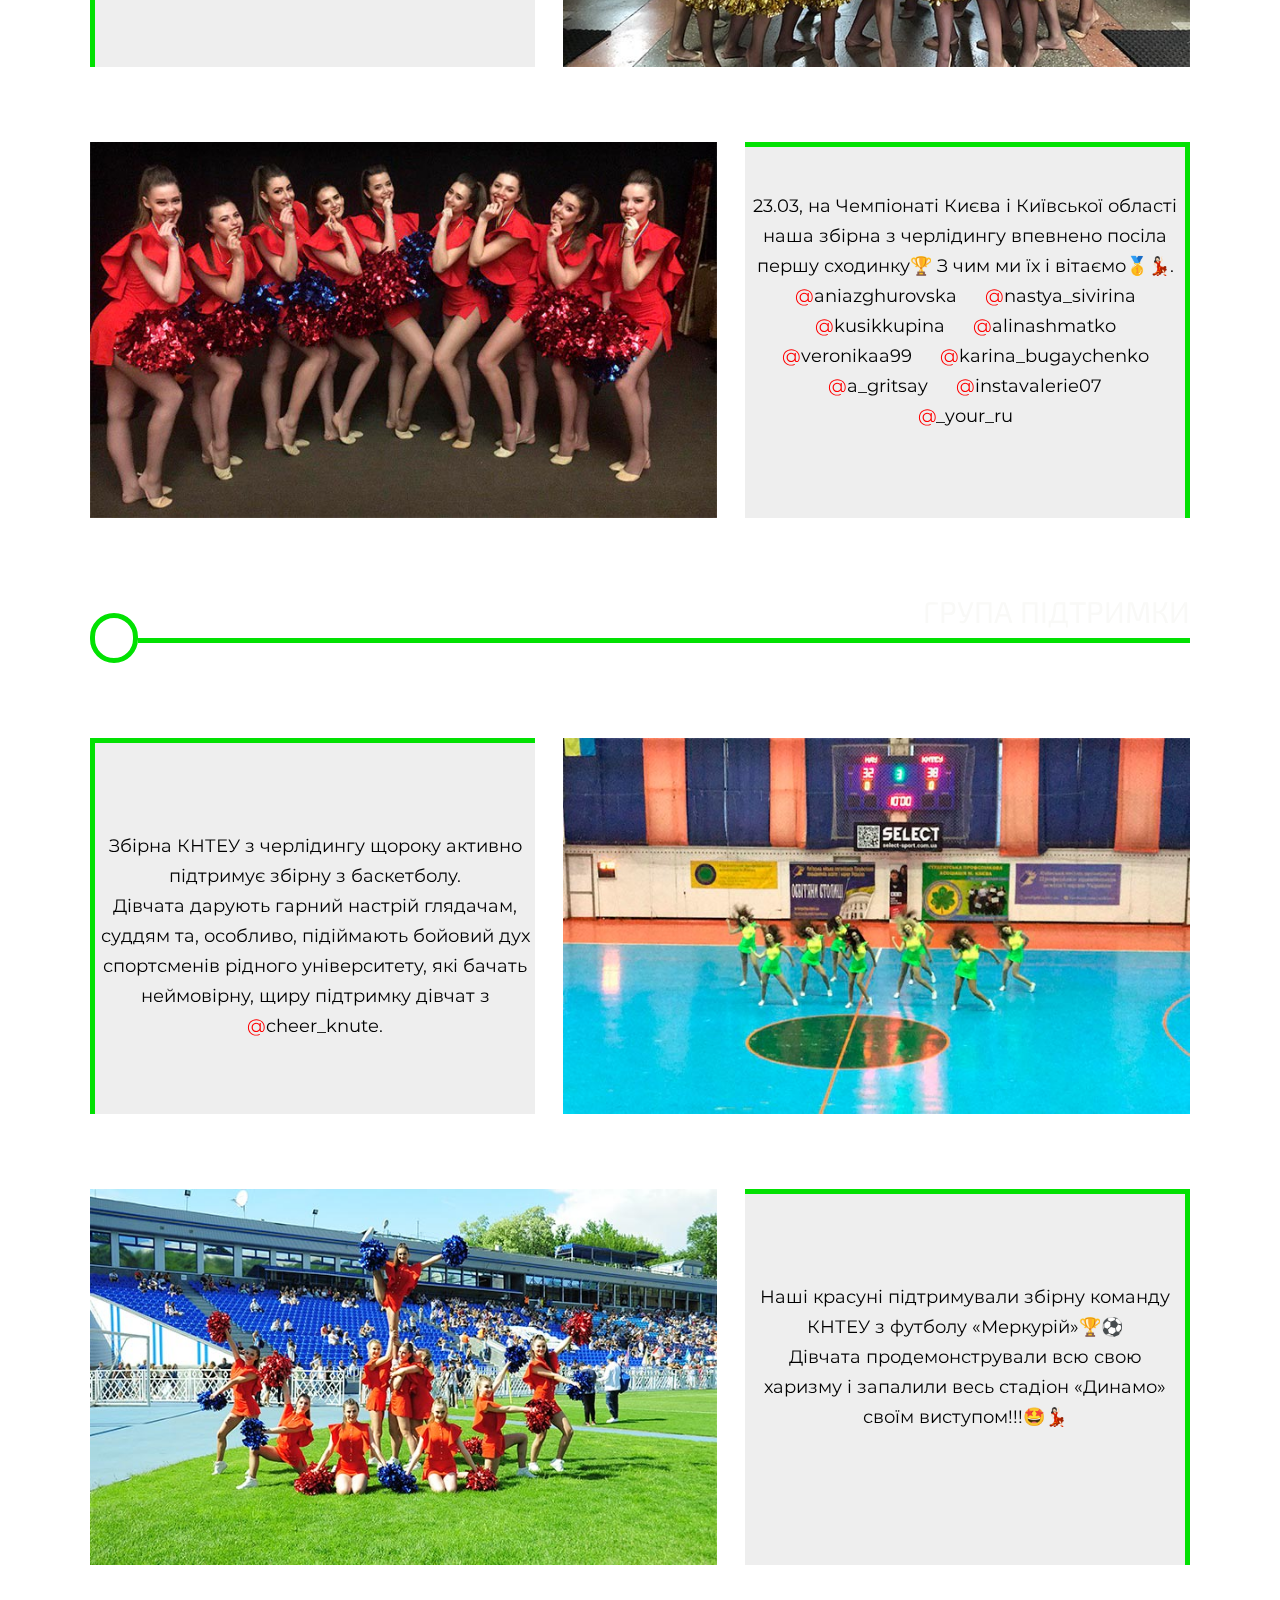
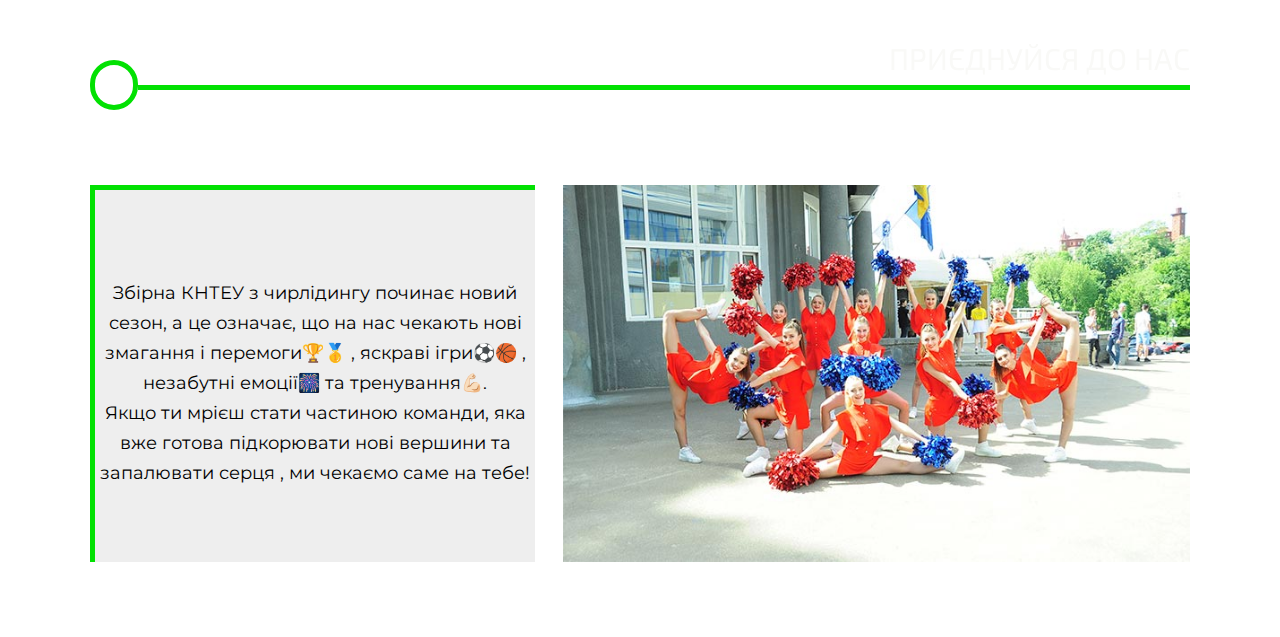
==== commit 6deb573e: "Update index.html" ====
--- a/index.html
+++ b/index.html
@@ -280,13 +280,13 @@
 	<script type="text/javascript">
 										$(document).ready(function(){
 											$(".men").on("click","a", function (event) {
-												if(document.documentElement.clientWidth > 800){
+												if (!/Android|webOS|iPhone|iPad|iPod|BlackBerry|BB|PlayBook|IEMobile|Windows Phone|Kindle|Silk|Opera Mini/i.test(navigator.userAgent)) {
 					event.preventDefault();
 					var id  = $(this).attr('href'),
 					top = $(id).offset().top;
-					
+				
 					$('body,html').animate({scrollTop: top}, 1000);
-				}	
+				} 	
 											});
 										});
 									</script>
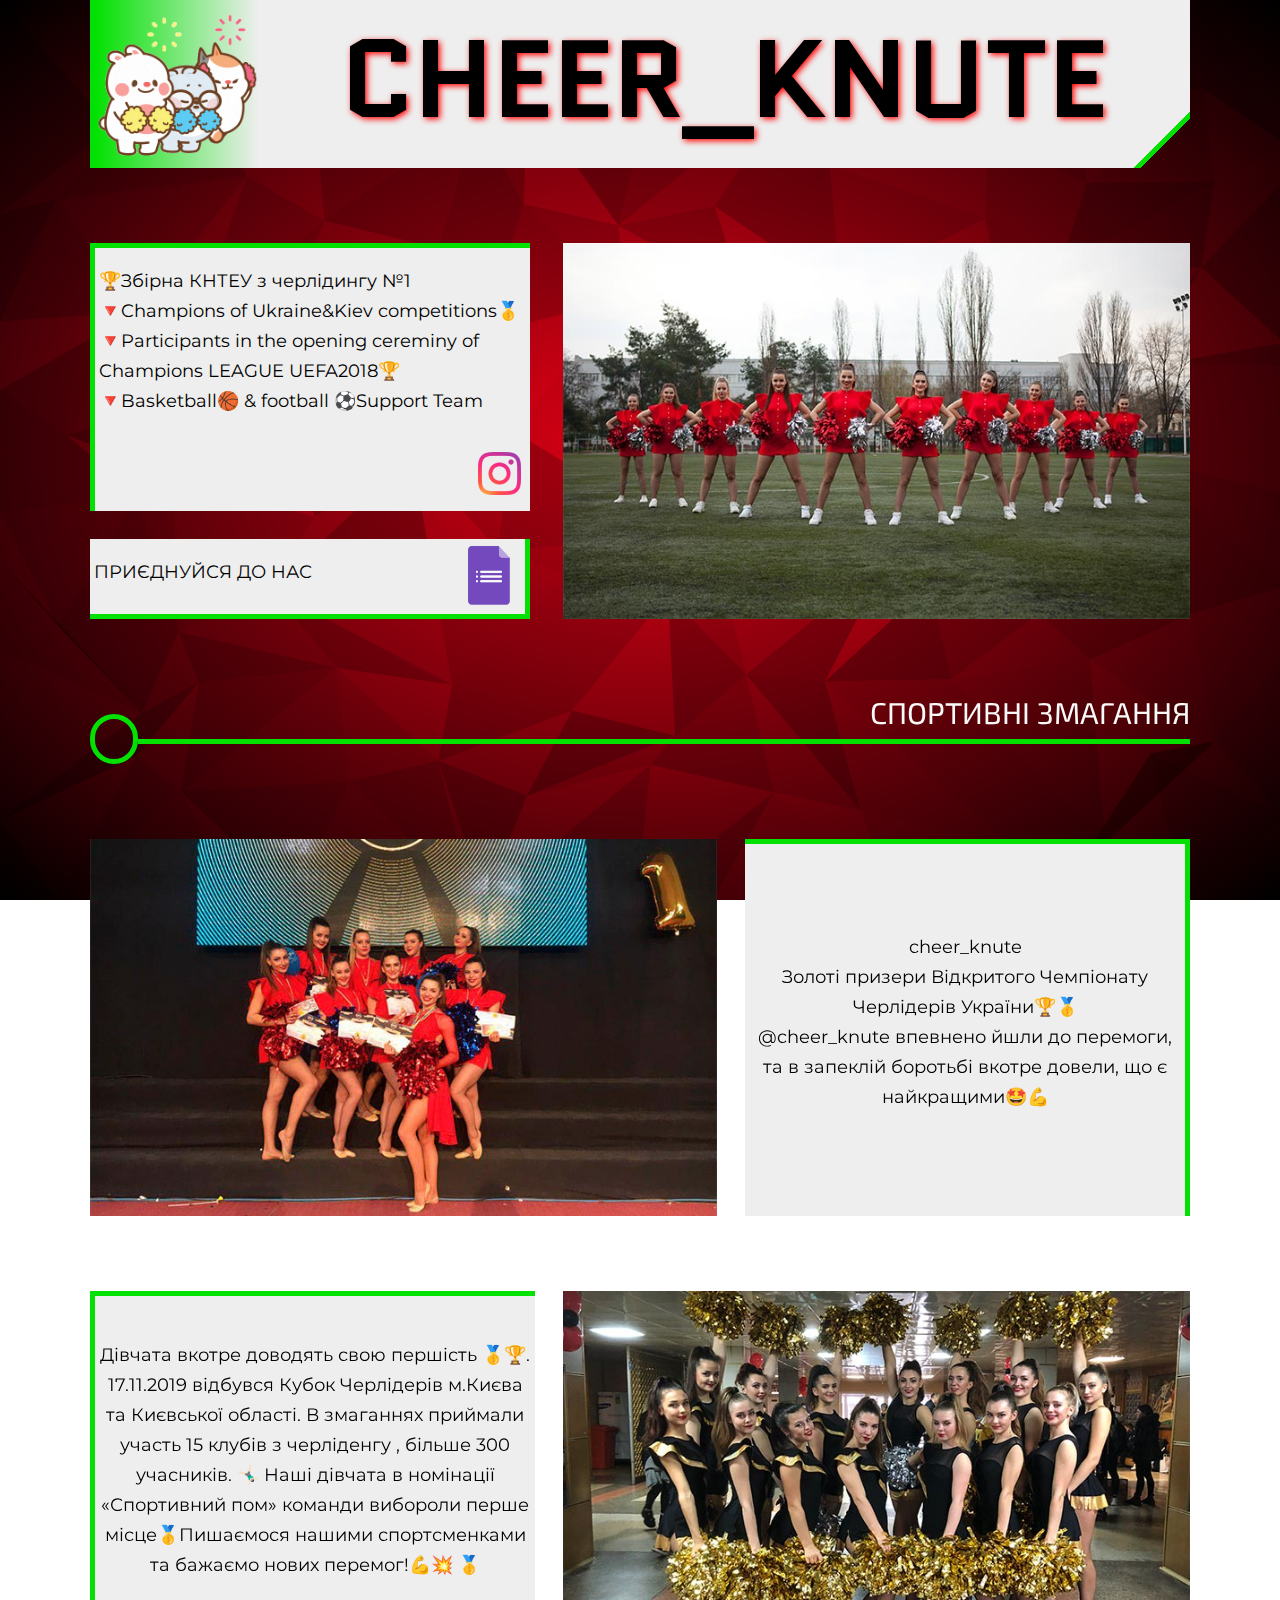
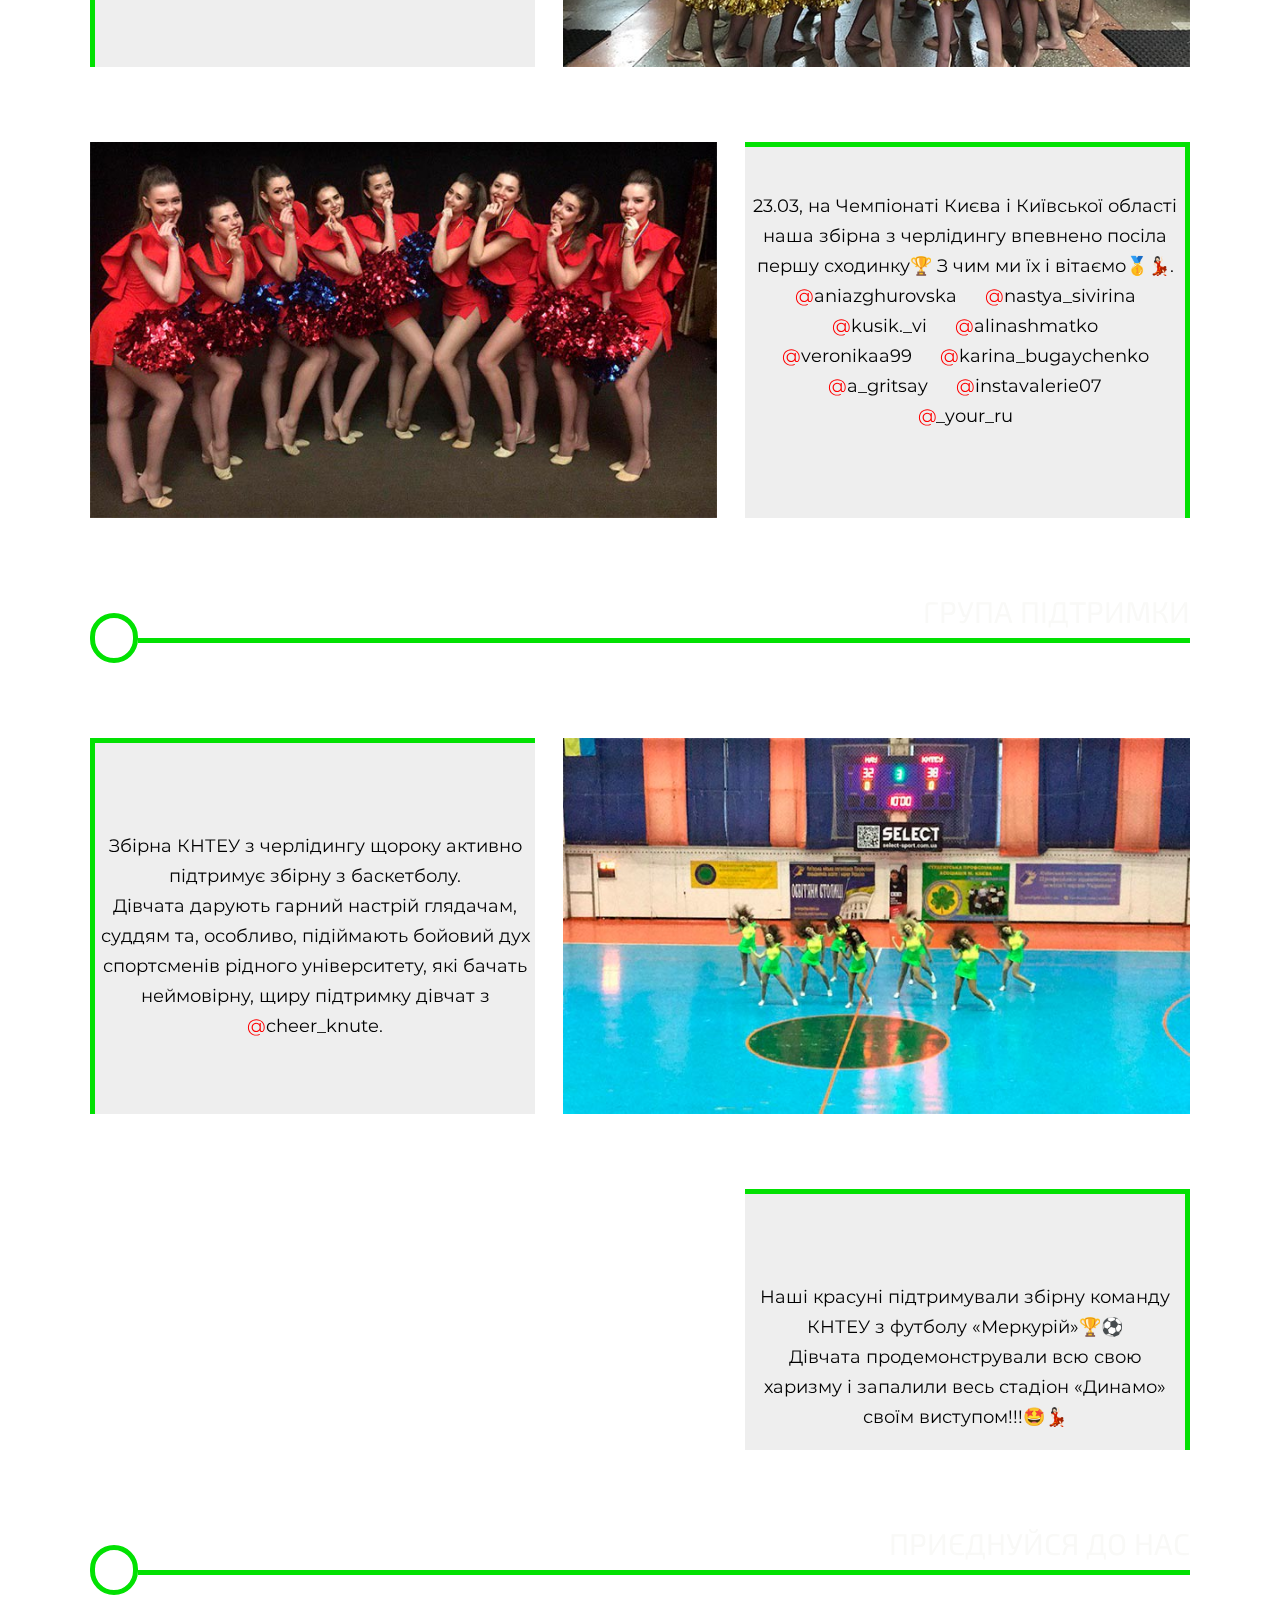
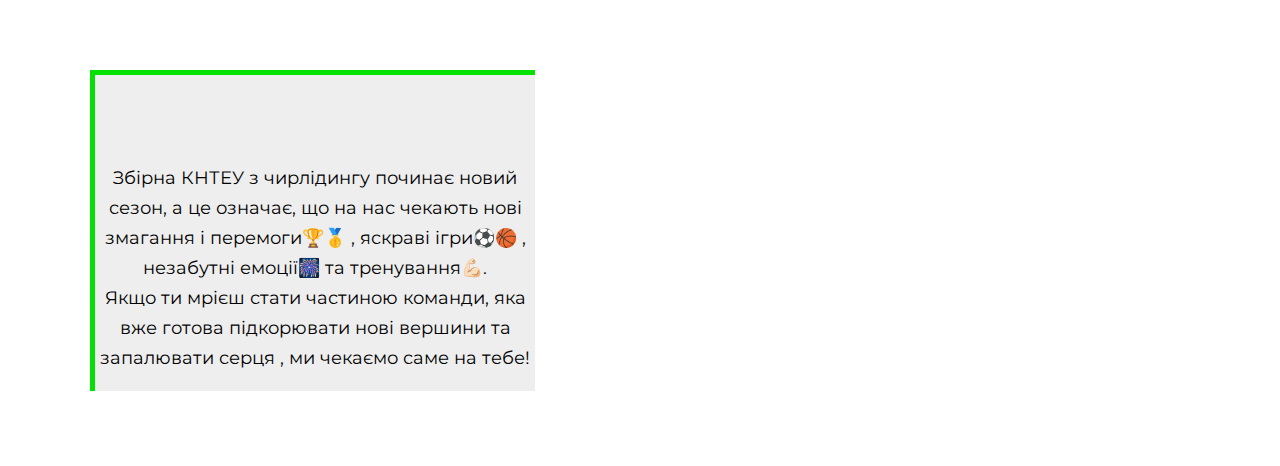
==== commit c415de0b: "Update index.html" ====
--- a/index.html
+++ b/index.html
@@ -169,7 +169,7 @@
 					першу сходинку🏆 З чим ми їх і вітаємо🥇💃🏻.<br>
 					<a href="https://www.instagram.com/aniazghurovska/"target="_blank"><span class="sp_red">@</span>aniazghurovska</a>	&#8195;	
 					<a href="https://www.instagram.com/nastya_sivirina/"target="_blank"><span class="sp_red">@</span>nastya_sivirina</a><br>
-					<a href="https://www.instagram.com/kusikkupina/"target="_blank"><span class="sp_red">@</span>kusikkupina</a>	&#8195;	
+					<a href="https://www.instagram.com/kusik._vi/"target="_blank"><span class="sp_red">@</span>kusik._vi</a>	&#8195;	
 					<a href="https://www.instagram.com/alinashmatko/"target="_blank"><span class="sp_red">@</span>alinashmatko</a><br>
 					<a href="https://www.instagram.com/veronikaa99/"target="_blank"><span class="sp_red">@</span>veronikaa99</a>	&#8195;	
 					<a href="https://www.instagram.com/karina_bugaychenko/"target="_blank"><span class="sp_red">@</span>karina_bugaychenko</a><br>
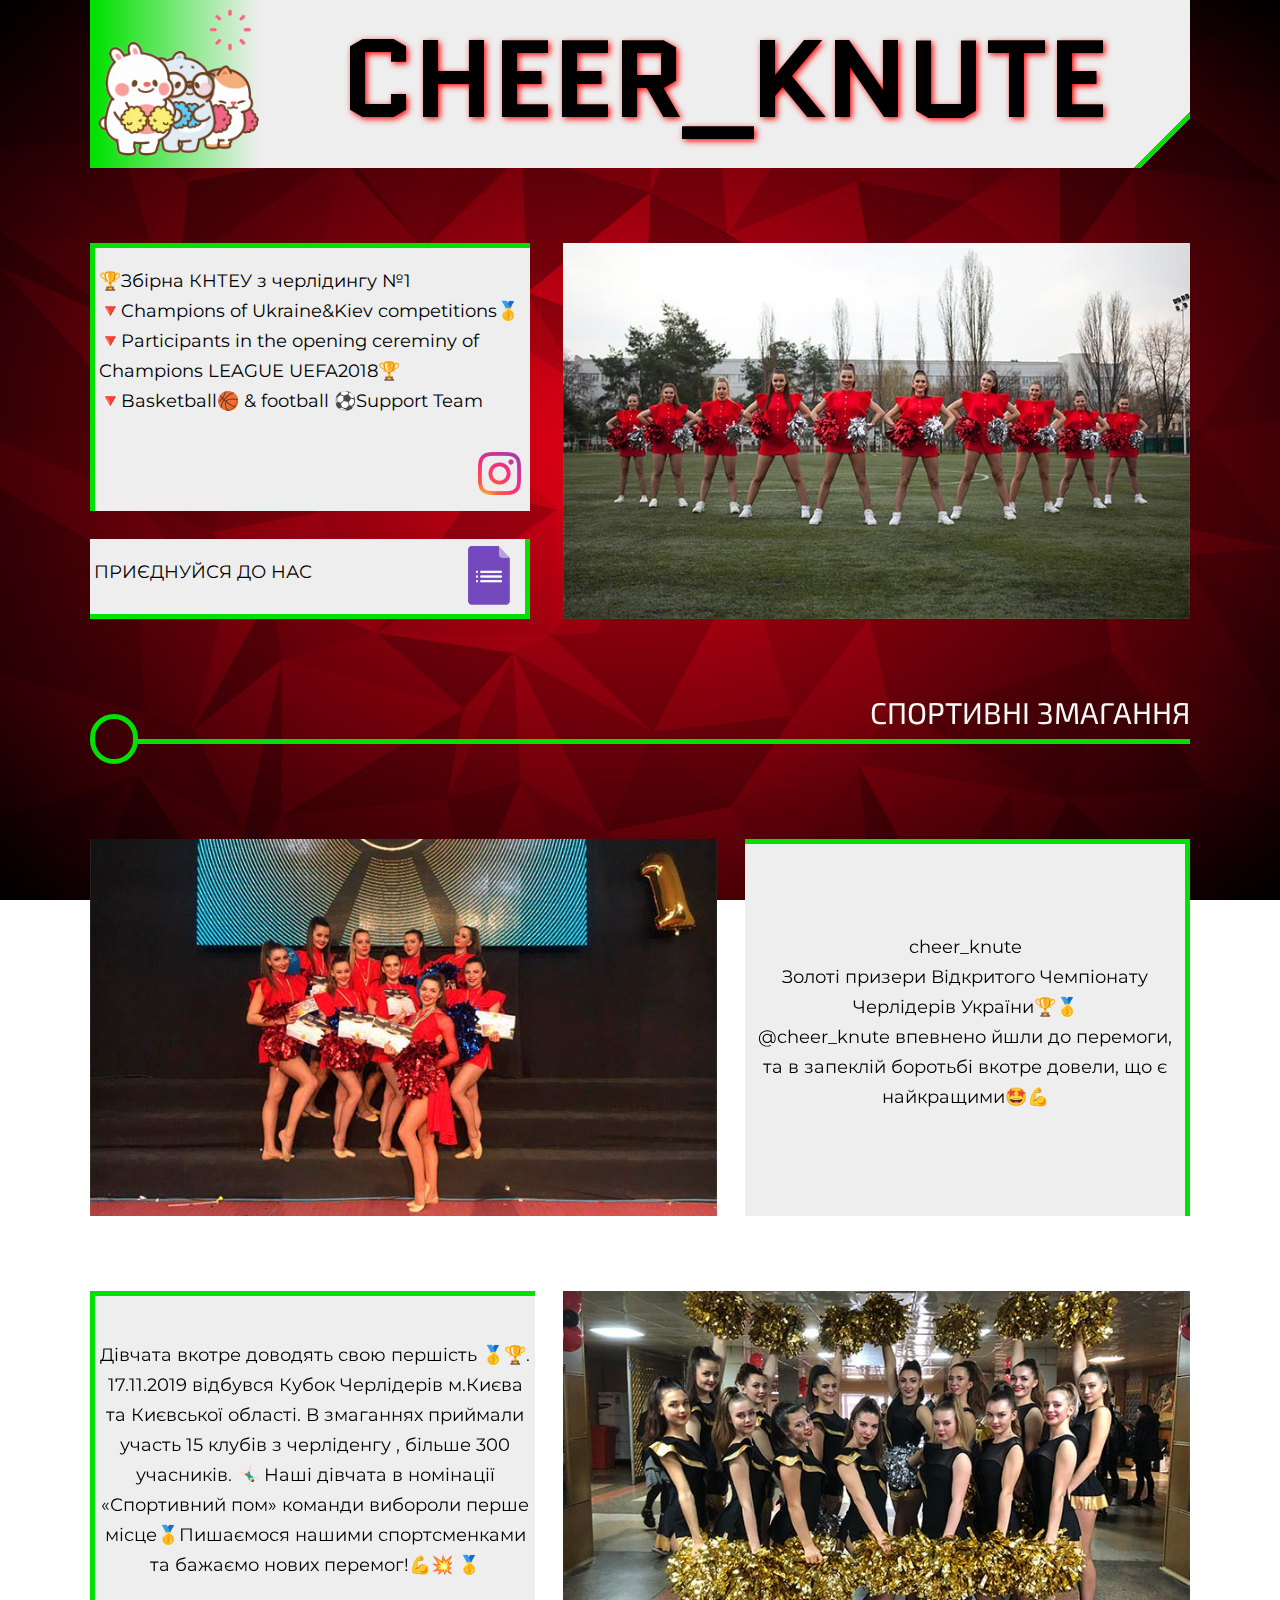
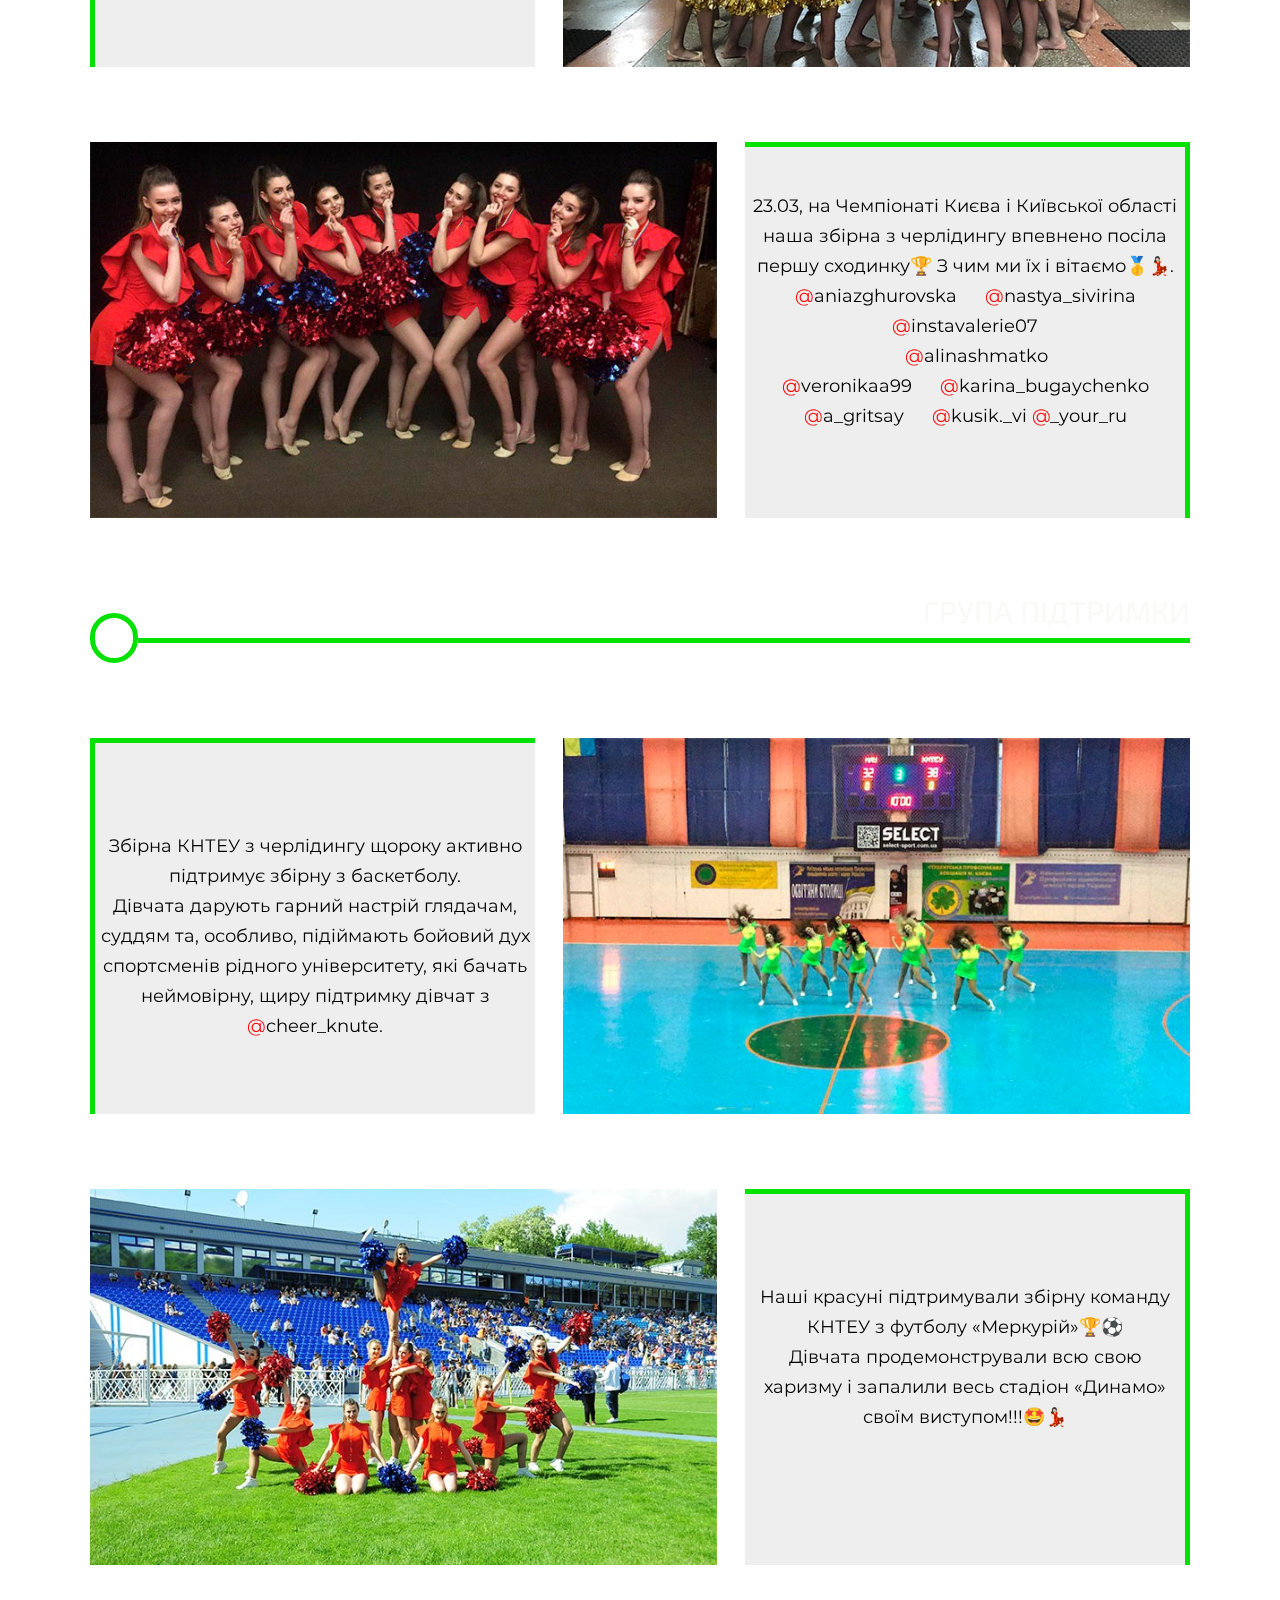
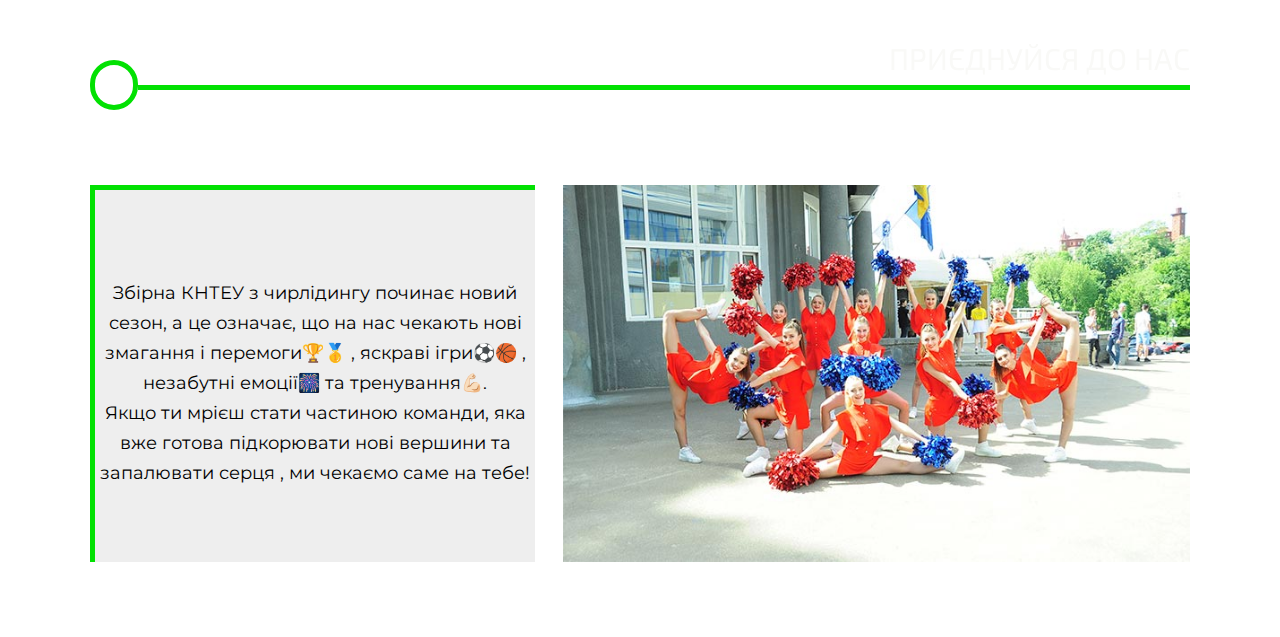
==== commit 4283c290: "Update index.html" ====
--- a/index.html
+++ b/index.html
@@ -169,12 +169,12 @@
 					першу сходинку🏆 З чим ми їх і вітаємо🥇💃🏻.<br>
 					<a href="https://www.instagram.com/aniazghurovska/"target="_blank"><span class="sp_red">@</span>aniazghurovska</a>	&#8195;	
 					<a href="https://www.instagram.com/nastya_sivirina/"target="_blank"><span class="sp_red">@</span>nastya_sivirina</a><br>
-					<a href="https://www.instagram.com/kusik._vi/"target="_blank"><span class="sp_red">@</span>kusik._vi</a>	&#8195;	
+					<a href="https://www.instagram.com/instavalerie07/"target="_blank"><span class="sp_red">@</span>instavalerie07</a><br>	&#8195;	
 					<a href="https://www.instagram.com/alinashmatko/"target="_blank"><span class="sp_red">@</span>alinashmatko</a><br>
 					<a href="https://www.instagram.com/veronikaa99/"target="_blank"><span class="sp_red">@</span>veronikaa99</a>	&#8195;	
 					<a href="https://www.instagram.com/karina_bugaychenko/"target="_blank"><span class="sp_red">@</span>karina_bugaychenko</a><br>
 					<a href="https://www.instagram.com/a_gritsay/"target="_blank"><span class="sp_red">@</span>a_gritsay</a>	&#8195;
-					<a href="https://www.instagram.com/instavalerie07/"target="_blank"><span class="sp_red">@</span>instavalerie07</a><br>
+					<a href="https://www.instagram.com/kusik._vi/"target="_blank"><span class="sp_red">@</span>kusik._vi</a>
 					<a href="https://www.instagram.com/_your_ru/"target="_blank"><span class="sp_red">@</span>_your_ru</a> 
 				</p>
 			</div>
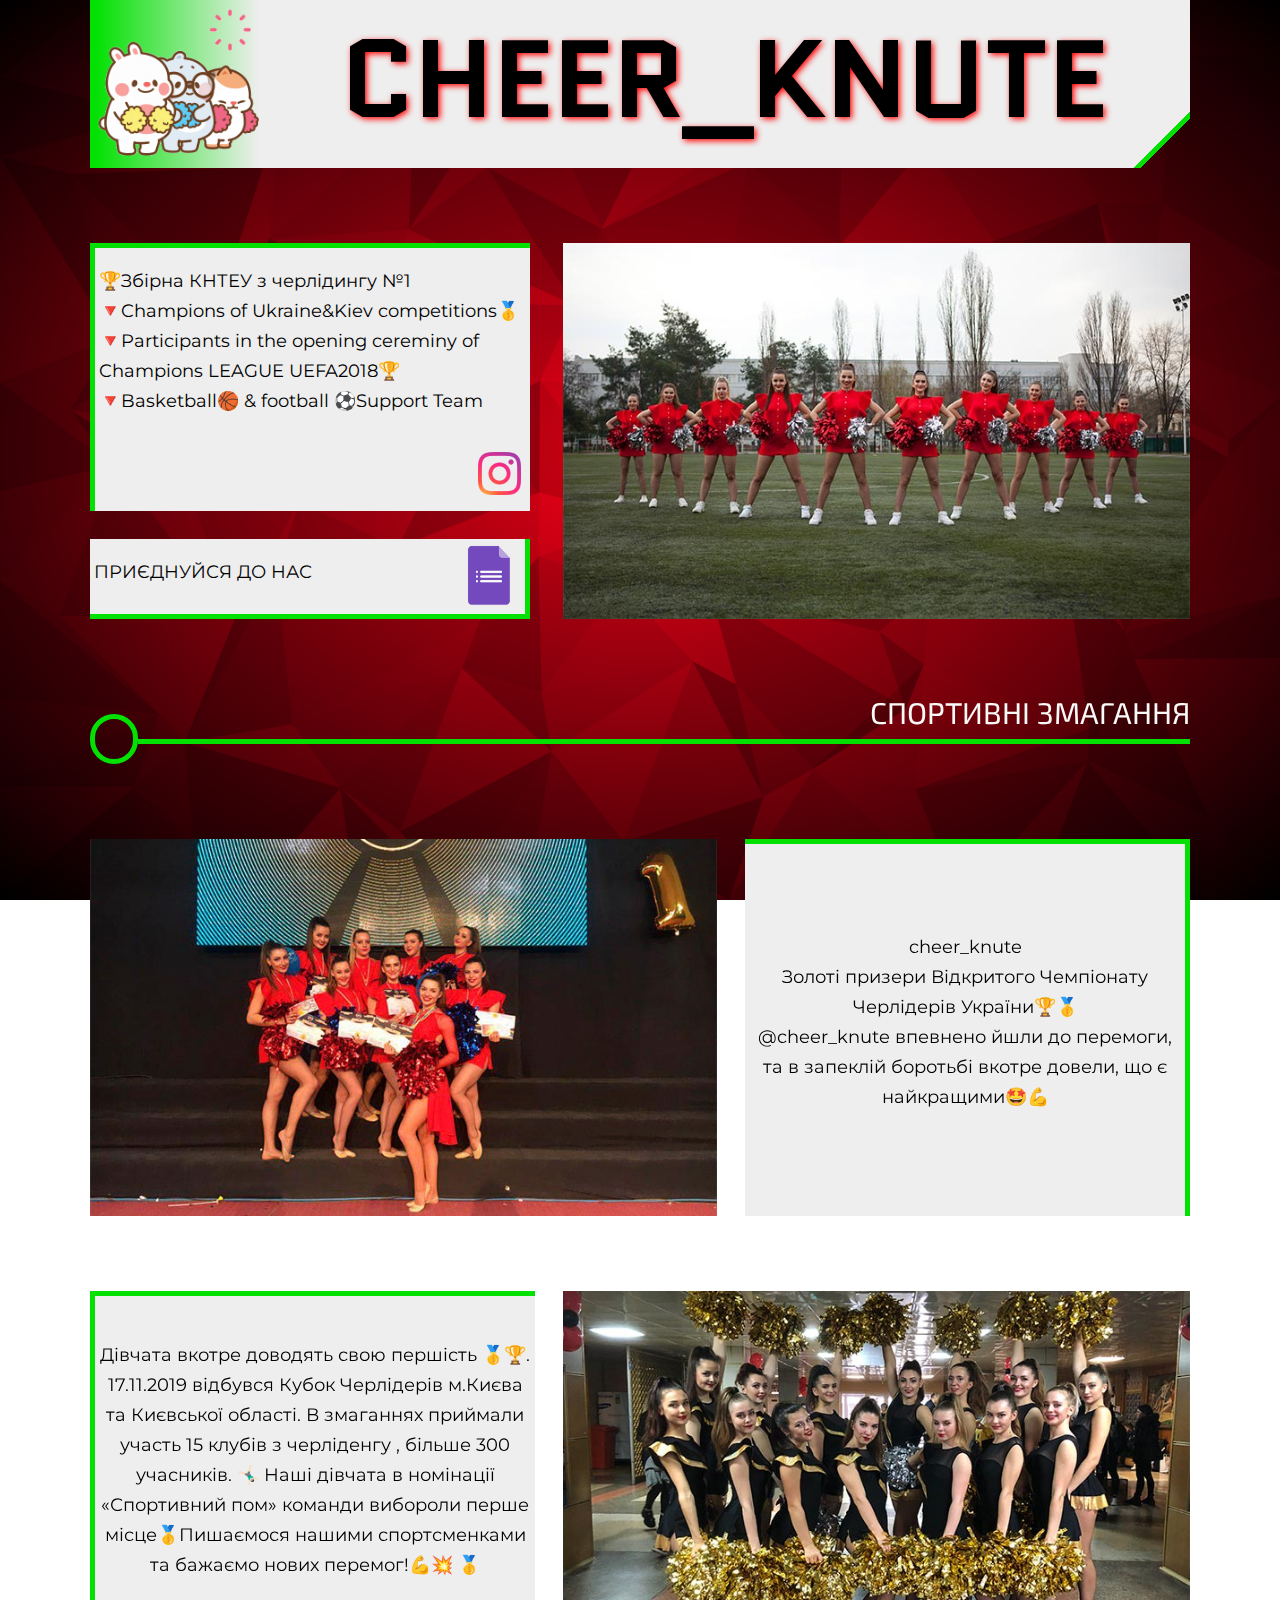
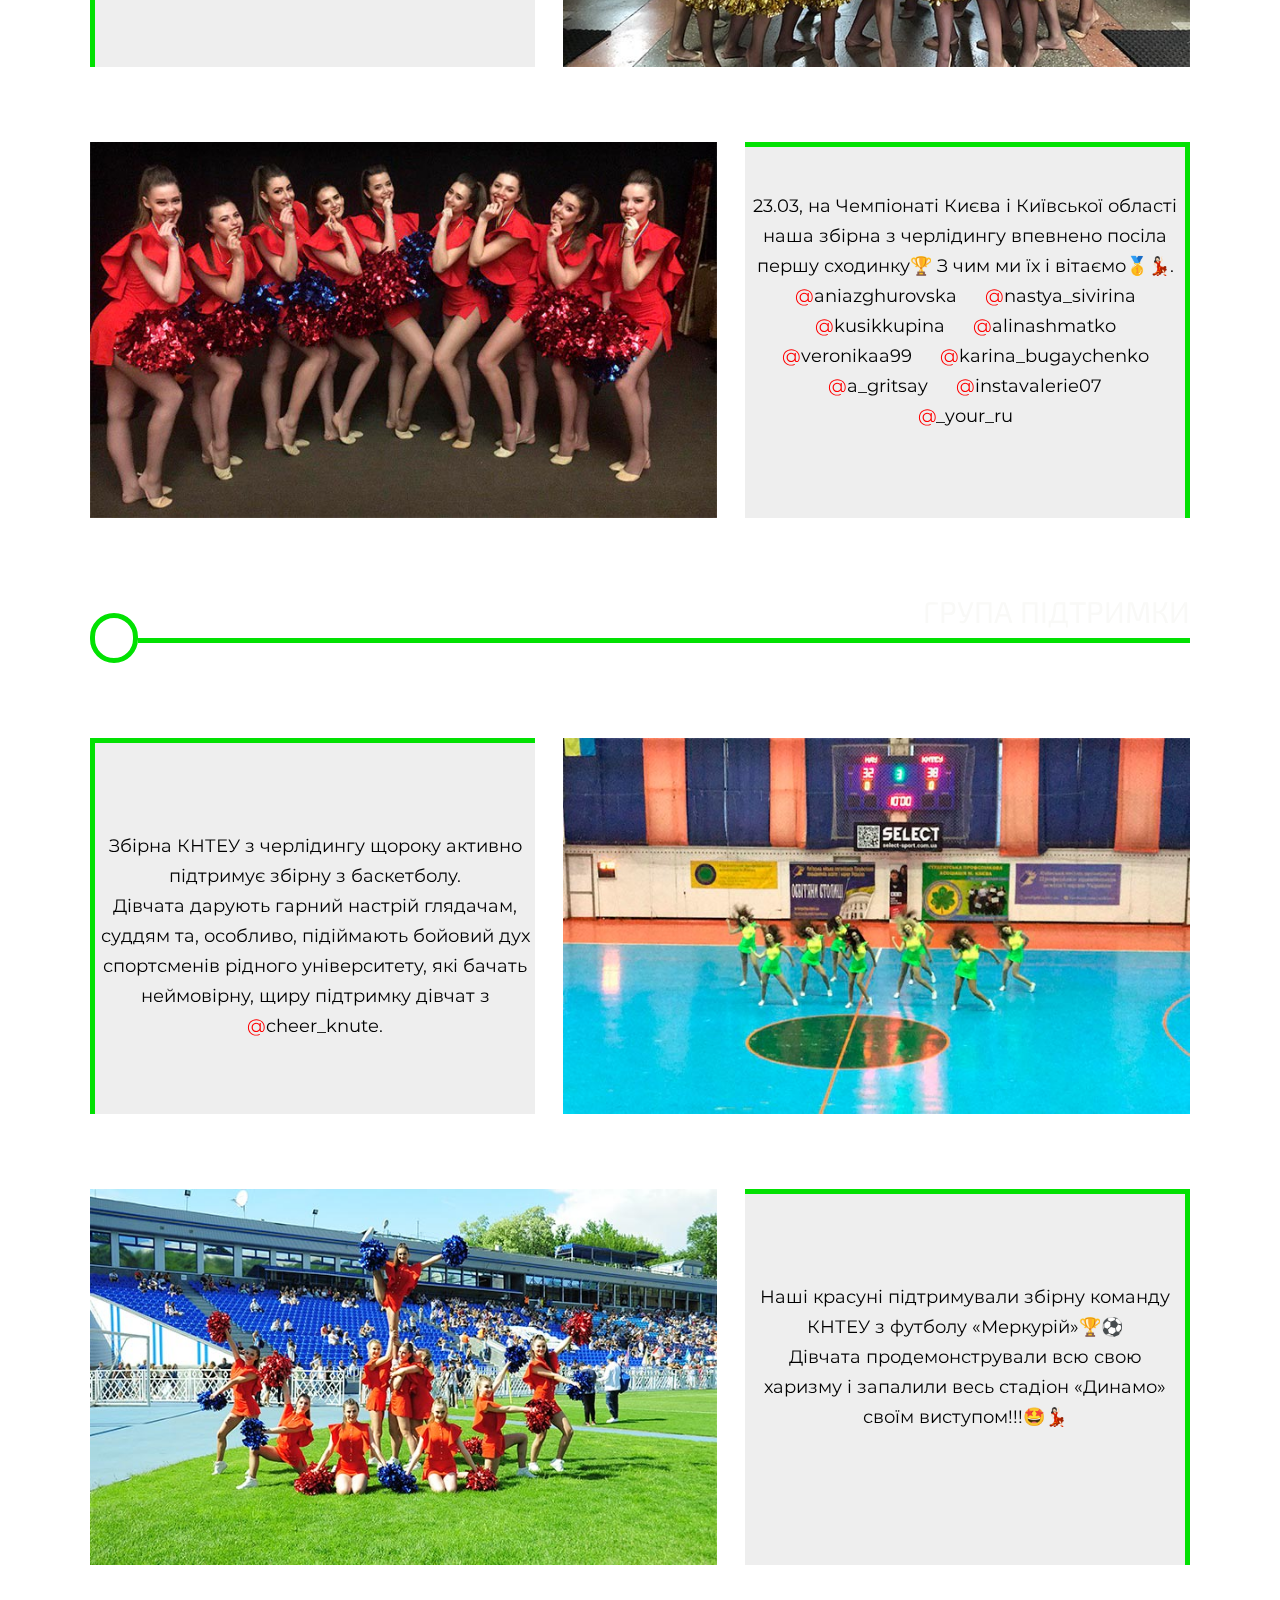
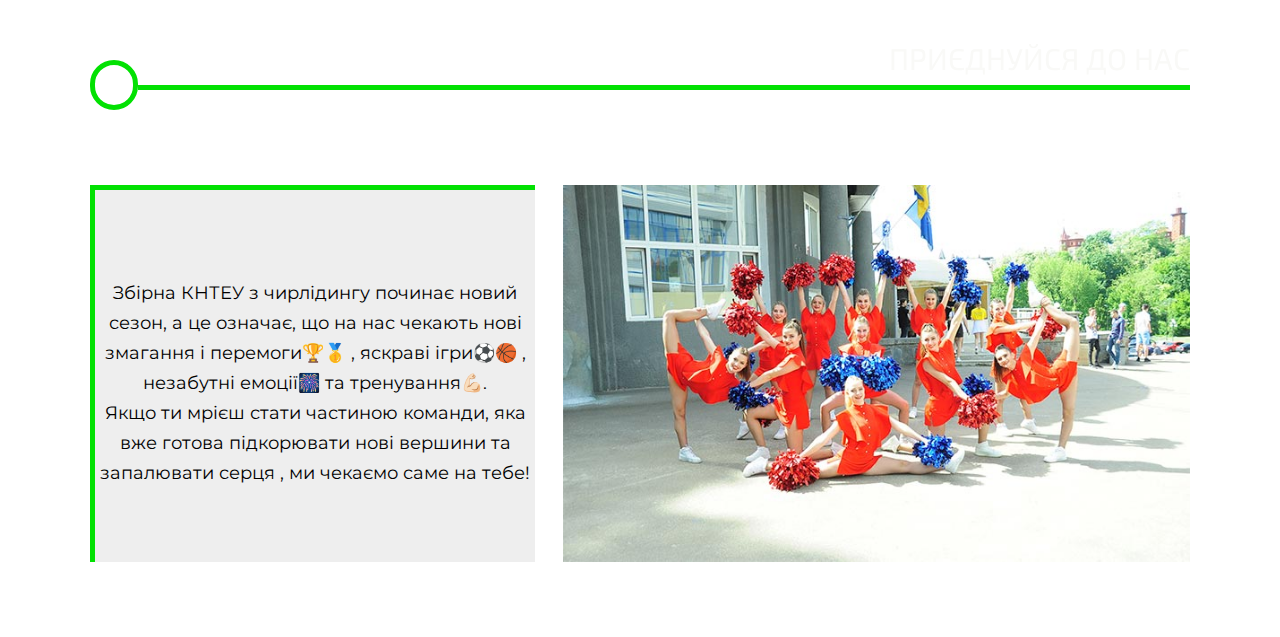
==== commit 8d51e045: "Update index.html" ====
--- a/index.html
+++ b/index.html
@@ -169,12 +169,12 @@
 					першу сходинку🏆 З чим ми їх і вітаємо🥇💃🏻.<br>
 					<a href="https://www.instagram.com/aniazghurovska/"target="_blank"><span class="sp_red">@</span>aniazghurovska</a>	&#8195;	
 					<a href="https://www.instagram.com/nastya_sivirina/"target="_blank"><span class="sp_red">@</span>nastya_sivirina</a><br>
-					<a href="https://www.instagram.com/instavalerie07/"target="_blank"><span class="sp_red">@</span>instavalerie07</a><br>	&#8195;	
+					<a href="https://www.instagram.com/kusik._vi/"target="_blank"><span class="sp_red">@</span>kusikkupina</a>	&#8195;	
 					<a href="https://www.instagram.com/alinashmatko/"target="_blank"><span class="sp_red">@</span>alinashmatko</a><br>
 					<a href="https://www.instagram.com/veronikaa99/"target="_blank"><span class="sp_red">@</span>veronikaa99</a>	&#8195;	
 					<a href="https://www.instagram.com/karina_bugaychenko/"target="_blank"><span class="sp_red">@</span>karina_bugaychenko</a><br>
 					<a href="https://www.instagram.com/a_gritsay/"target="_blank"><span class="sp_red">@</span>a_gritsay</a>	&#8195;
-					<a href="https://www.instagram.com/kusik._vi/"target="_blank"><span class="sp_red">@</span>kusik._vi</a>
+					<a href="https://www.instagram.com/instavalerie07/"target="_blank"><span class="sp_red">@</span>instavalerie07</a><br>
 					<a href="https://www.instagram.com/_your_ru/"target="_blank"><span class="sp_red">@</span>_your_ru</a> 
 				</p>
 			</div>
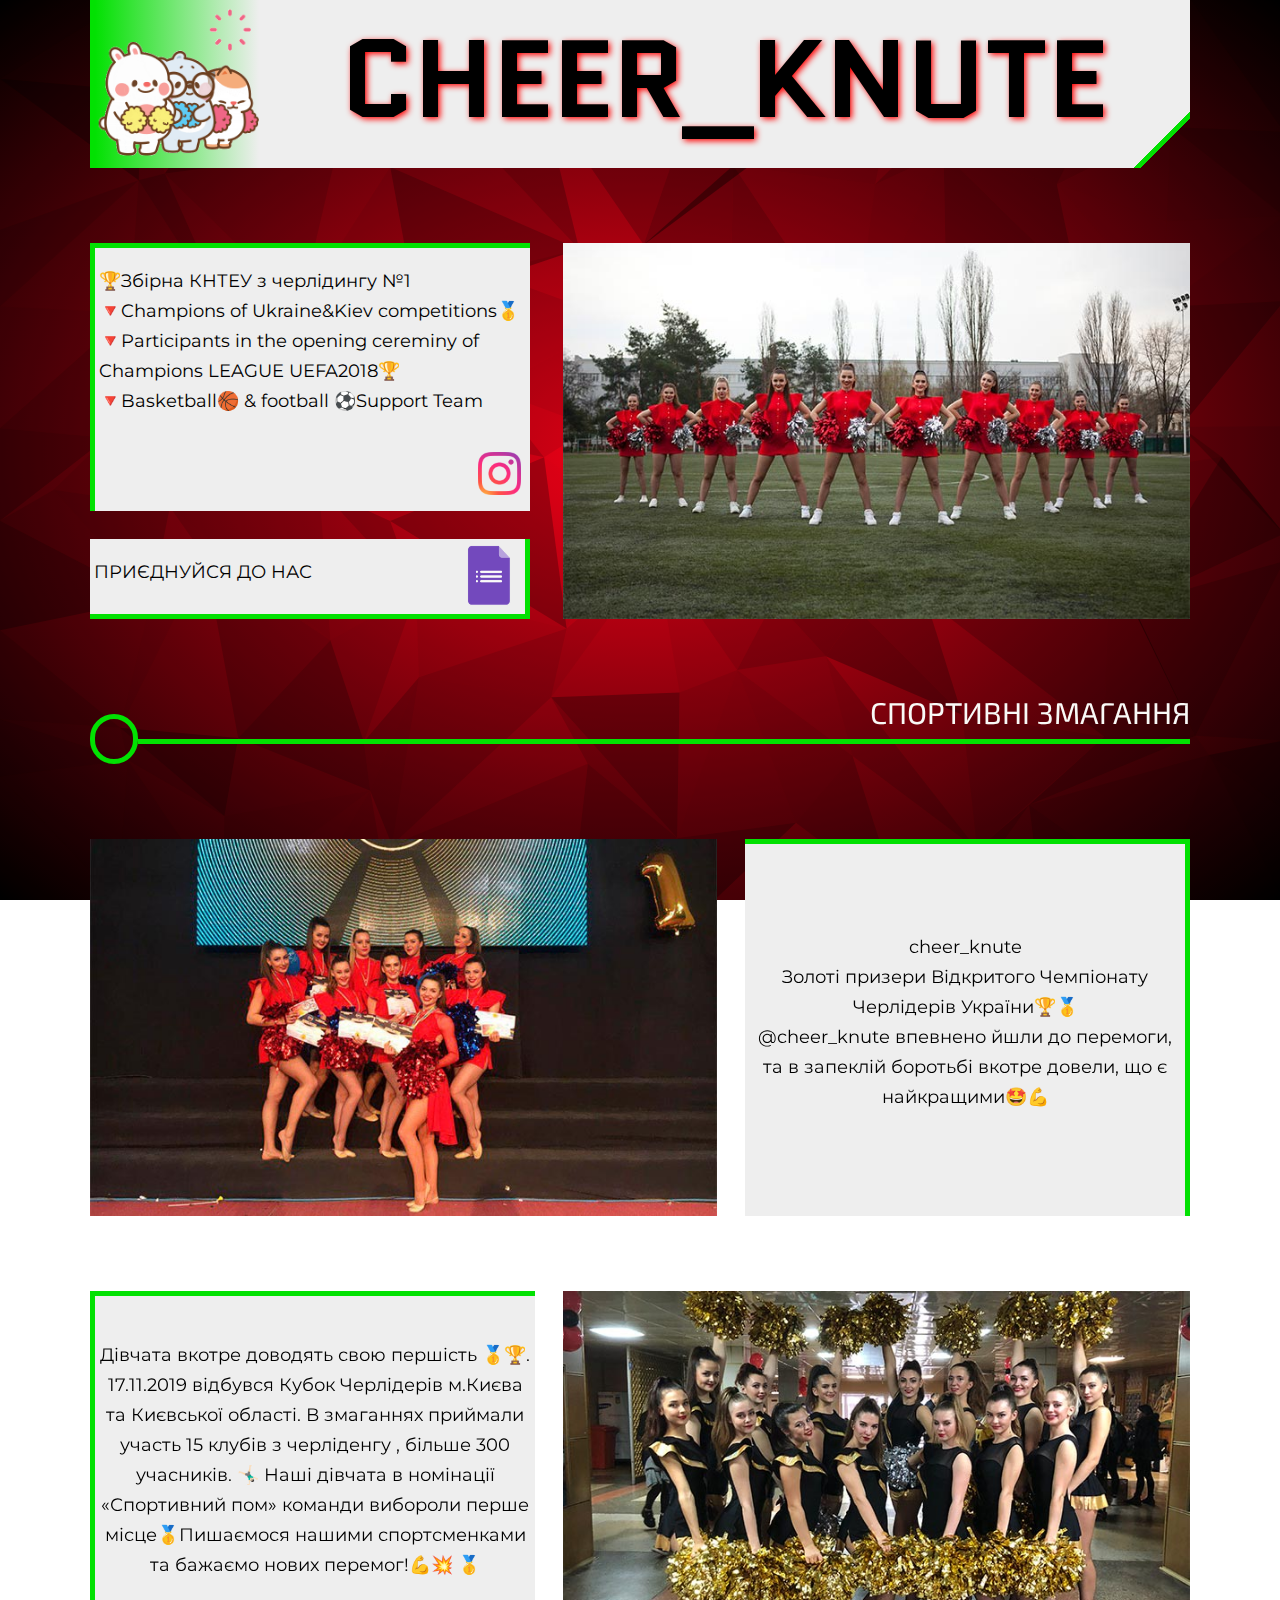
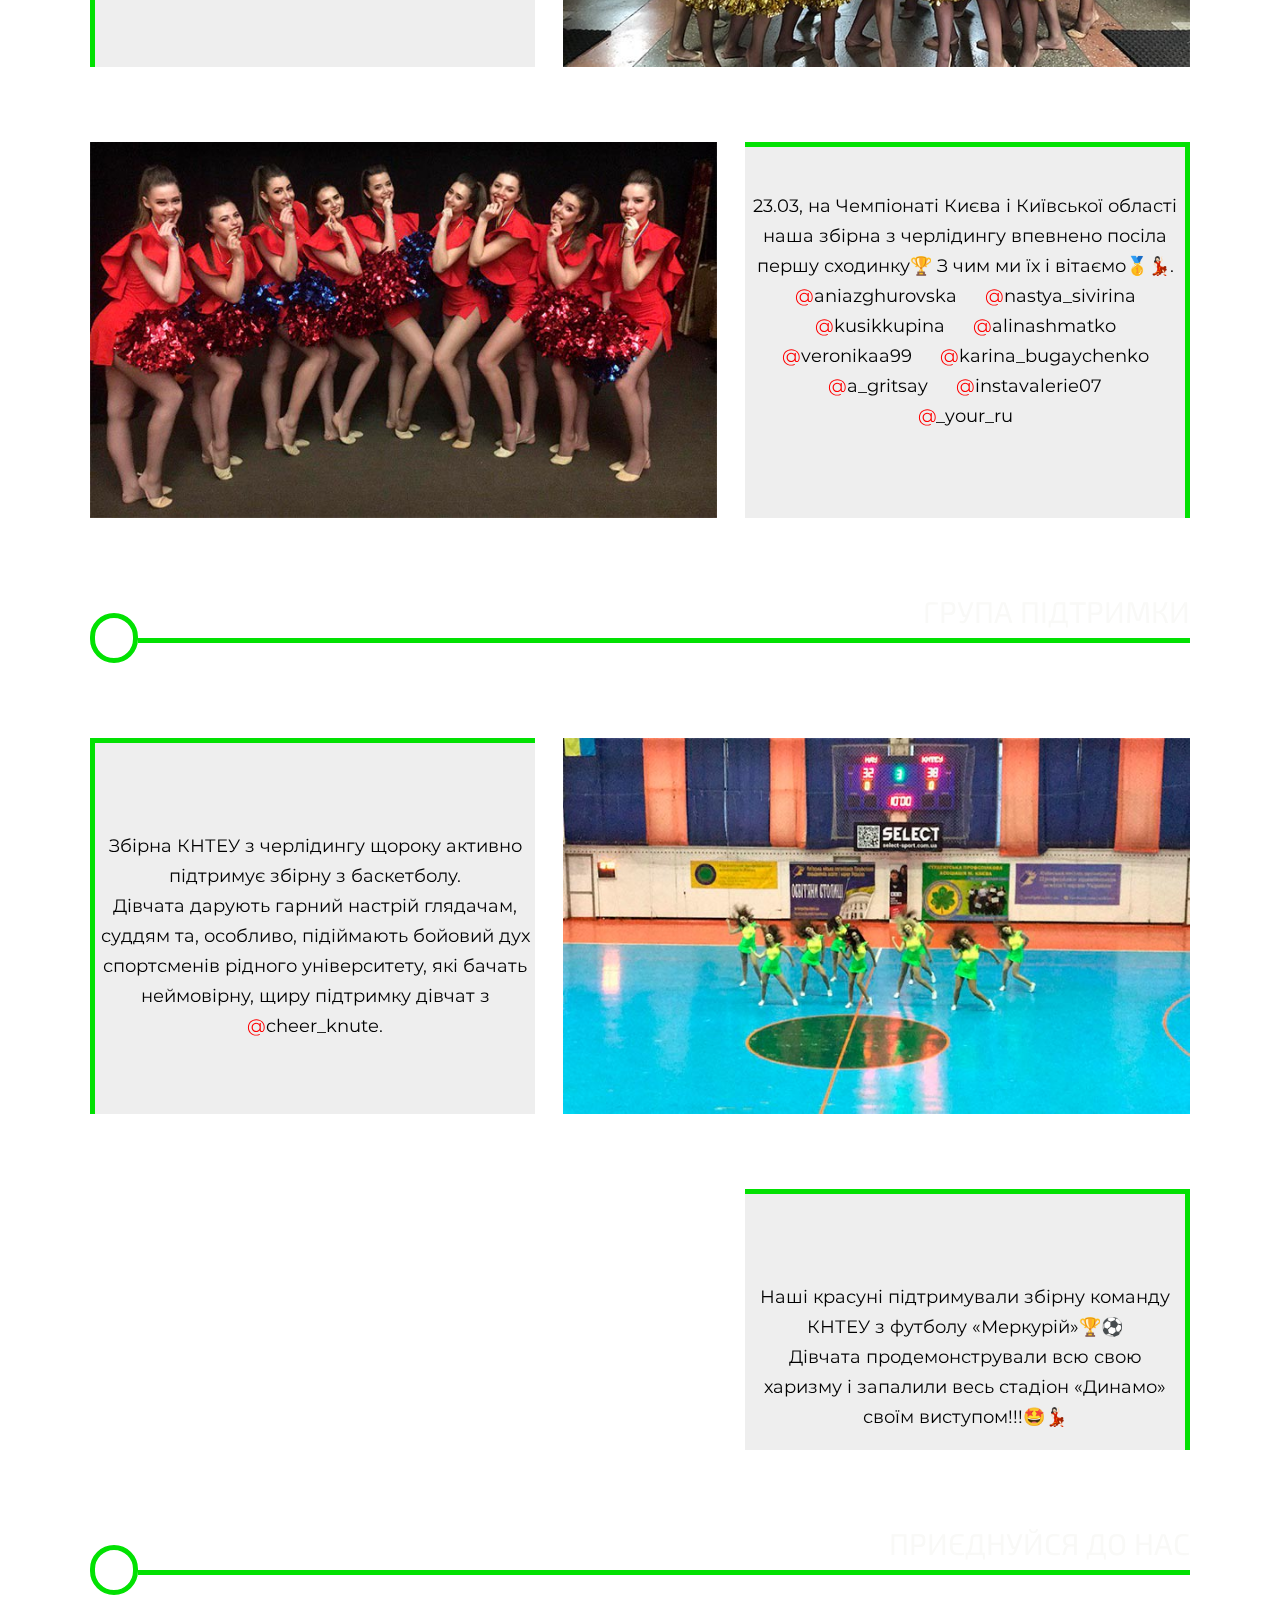
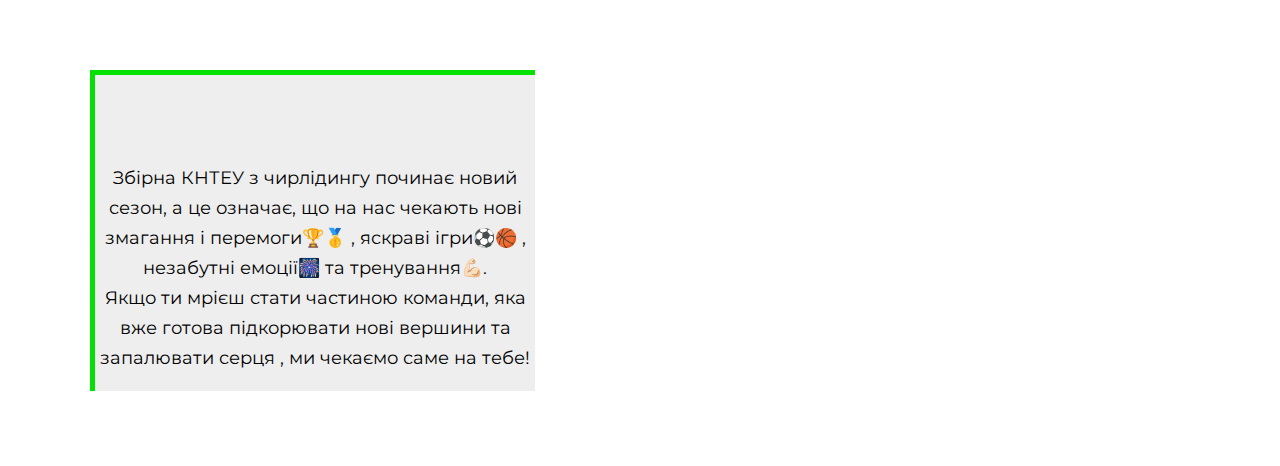
==== commit 0609ae18: "Update index.html" ====
--- a/index.html
+++ b/index.html
@@ -169,7 +169,7 @@
 					першу сходинку🏆 З чим ми їх і вітаємо🥇💃🏻.<br>
 					<a href="https://www.instagram.com/aniazghurovska/"target="_blank"><span class="sp_red">@</span>aniazghurovska</a>	&#8195;	
 					<a href="https://www.instagram.com/nastya_sivirina/"target="_blank"><span class="sp_red">@</span>nastya_sivirina</a><br>
-					<a href="https://www.instagram.com/kusik._vi/"target="_blank"><span class="sp_red">@</span>kusikkupina</a>	&#8195;	
+					<a href="https://www.instagram.com/kusikkupina/"target="_blank"><span class="sp_red">@</span>kusikkupina</a>	&#8195;	
 					<a href="https://www.instagram.com/alinashmatko/"target="_blank"><span class="sp_red">@</span>alinashmatko</a><br>
 					<a href="https://www.instagram.com/veronikaa99/"target="_blank"><span class="sp_red">@</span>veronikaa99</a>	&#8195;	
 					<a href="https://www.instagram.com/karina_bugaychenko/"target="_blank"><span class="sp_red">@</span>karina_bugaychenko</a><br>
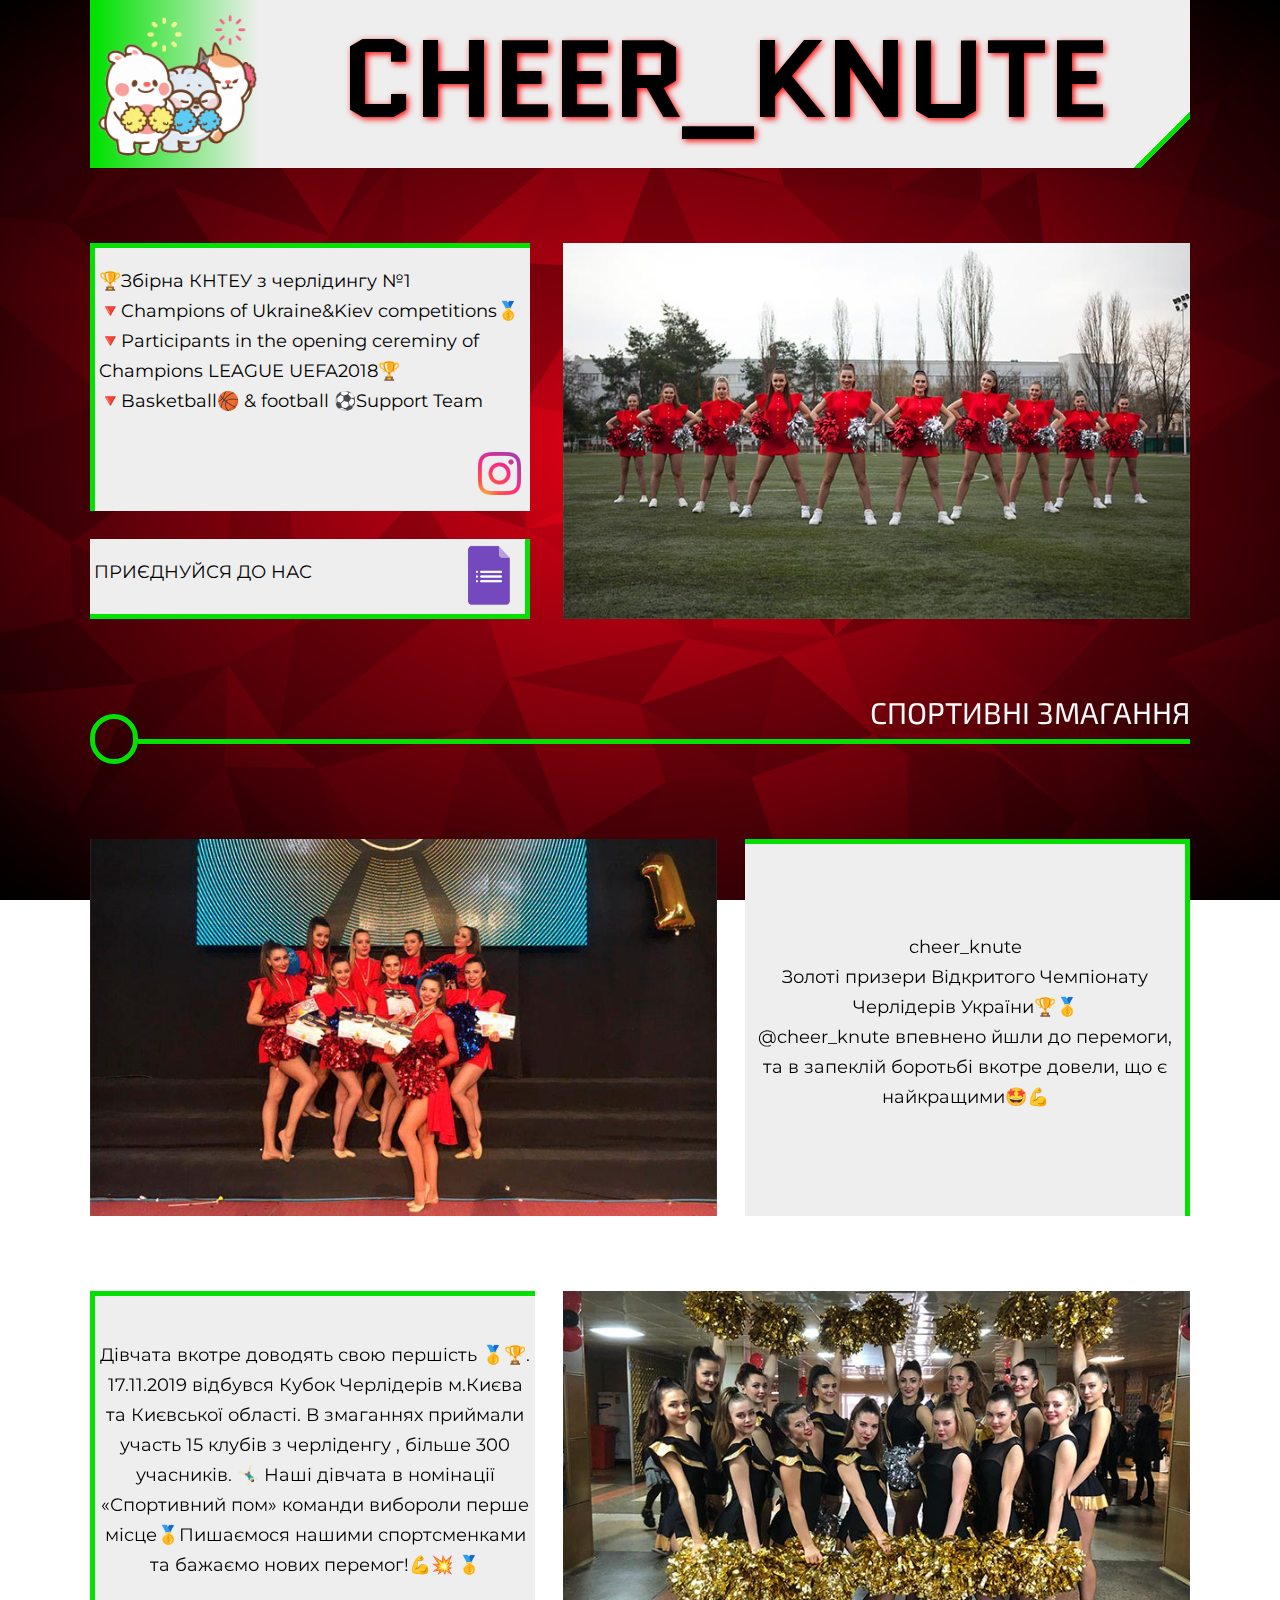
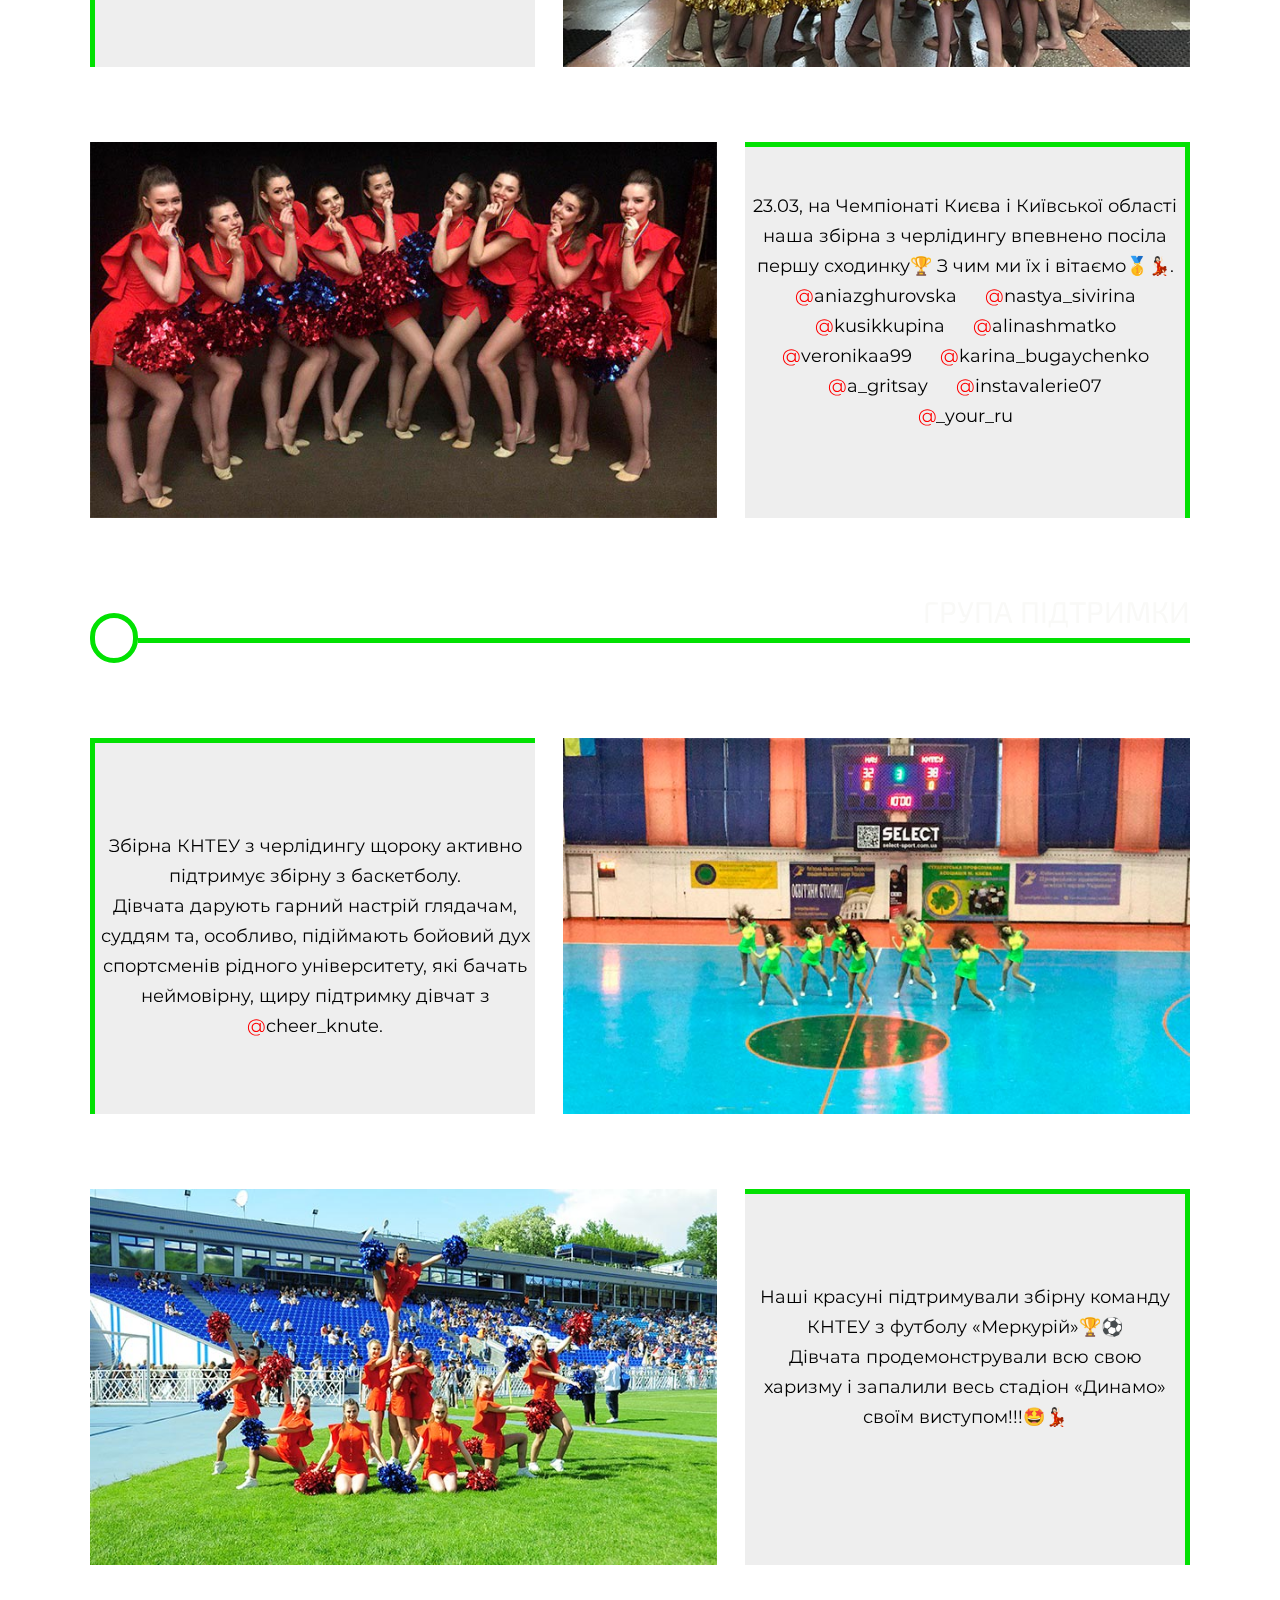
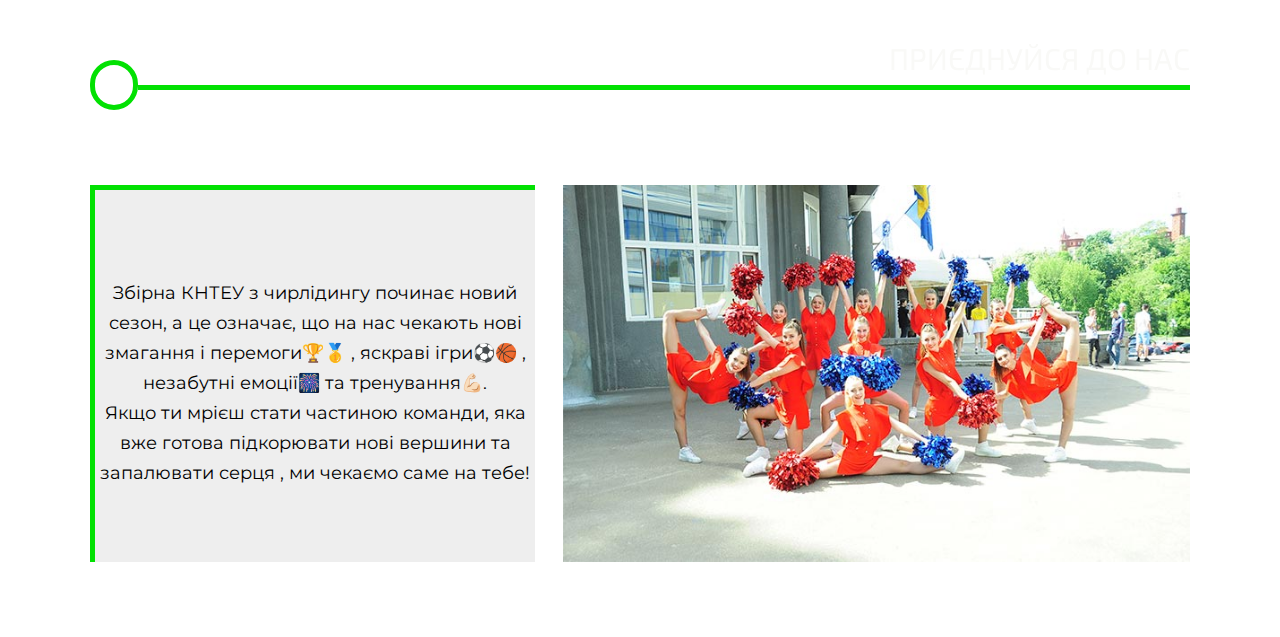
==== commit 0c2a0af6: "Update index.html" ====
--- a/index.html
+++ b/index.html
@@ -52,7 +52,7 @@
 				</div>
 				<li><a href="photo.html">фото</a></li>
 				<li><a href="video.html">відео</a></li>
-				<li><a href="https://docs.google.com/forms/d/1g0aEWINcDtDyOgfII93LavyBerxRmYDkwA7ULFtMMhE/viewform?pli=1&edit_requested=true','_blank">приєднатися</a></li>
+				<li><a href="https://docs.google.com/forms/d/1Ni5xscp3dDiys2MEAyCYMwFw7O8T7TXlSaHtLP_Nehg/viewform?edit_requested=true">приєднатися</a></li>
 				<li>&#8195;&#8195;</li>
 			</ul>
 		</div>
@@ -67,7 +67,7 @@
 					</p>
 					<img class="insta_ico" src="img/ico/insta.ico">		
 				</div>
-				<div class="Join right1" onclick="window.open('https://docs.google.com/forms/d/1g0aEWINcDtDyOgfII93LavyBerxRmYDkwA7ULFtMMhE/viewform?pli=1&edit_requested=true','_blank')">
+				<div class="Join right1" onclick="window.open('https://docs.google.com/forms/d/1Ni5xscp3dDiys2MEAyCYMwFw7O8T7TXlSaHtLP_Nehg/viewform?edit_requested=true')">
 					<p class="text">
 						ПРИЄДНУЙСЯ ДО НАС
 					</p>
@@ -243,7 +243,7 @@
 			<div class="line1">ПРИЄДНУЙСЯ ДО НАС</div>
 		</div>
 		<div class="block7 b1 m1">
-			<div class="Join1 b2 left" onclick="window.open('https://docs.google.com/forms/d/1g0aEWINcDtDyOgfII93LavyBerxRmYDkwA7ULFtMMhE/viewform?pli=1&edit_requested=true','_blank')">
+			<div class="Join1 b2 left" onclick="window.open('https://docs.google.com/forms/d/1Ni5xscp3dDiys2MEAyCYMwFw7O8T7TXlSaHtLP_Nehg/viewform?edit_requested=true')">
 				<p class="text">
 					Збірна КНТЕУ з чирлідингу починає новий сезон, 
 					а це означає, що на нас чекають нові змагання і перемоги🏆🥇 ,
